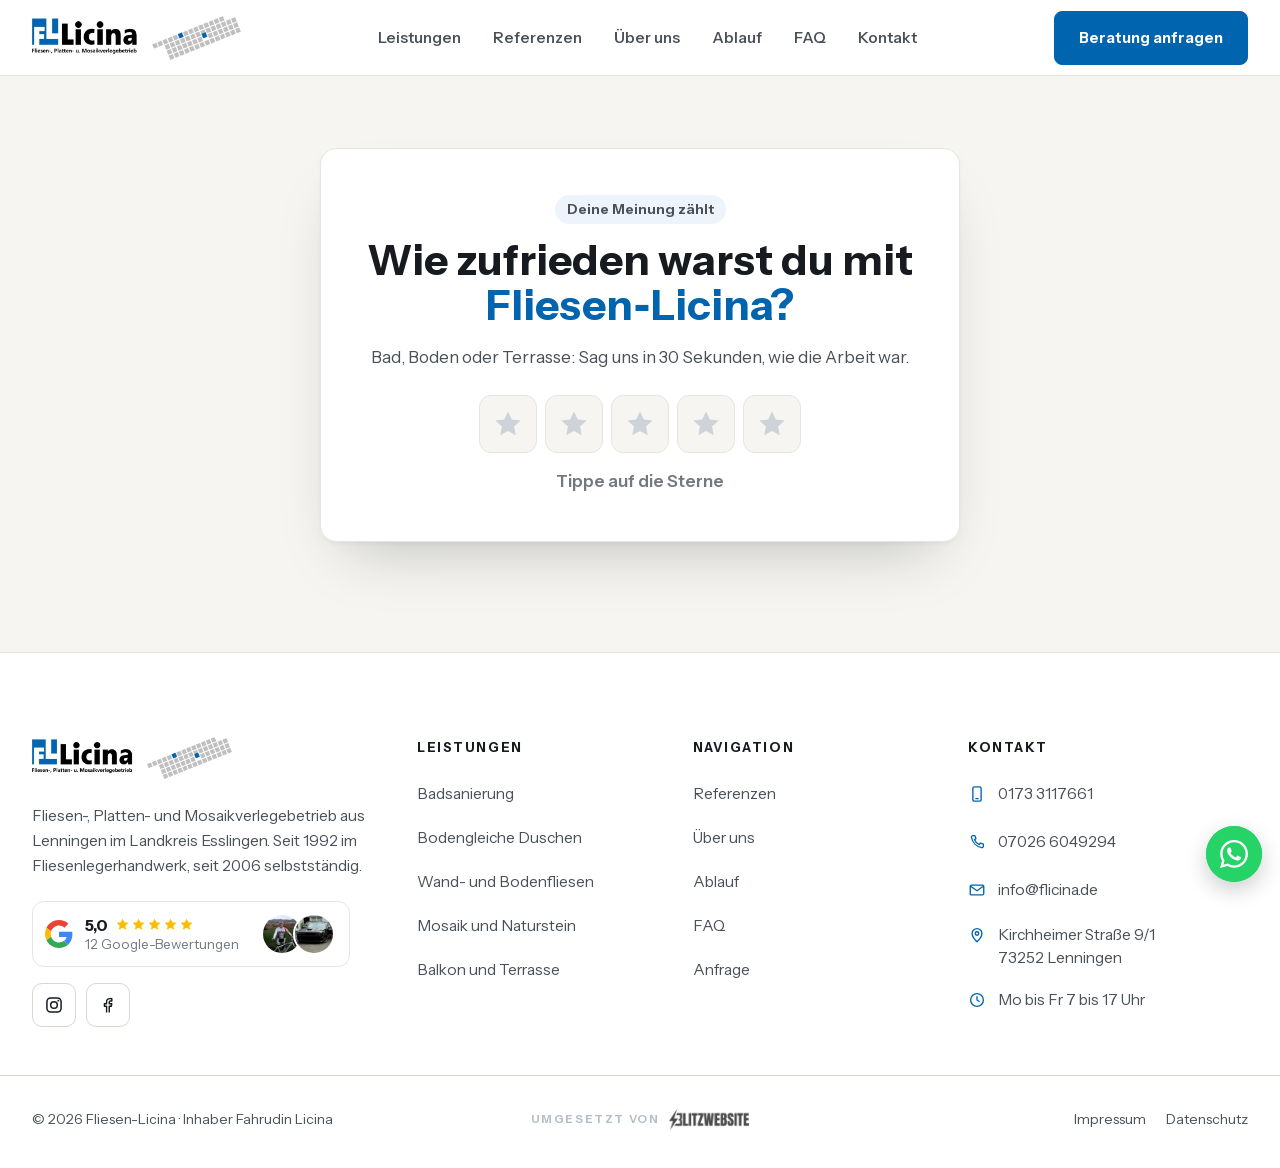
==== bewertung/index.html @ e275af5a "Website-Stand aus blitzwebsite-fliesen-licina 5c928ee" ====
<!doctype html>
<html lang="de">
<head>
  <meta charset="utf-8">
  <meta name="viewport" content="width=device-width, initial-scale=1, viewport-fit=cover">
  <meta name="robots" content="noindex,nofollow">
  <meta name="color-scheme" content="light only">
  <meta name="theme-color" content="#ffffff">
  <title>Bewertung | Fliesen-Licina</title>
  <meta name="description" content="Wie zufrieden warst du mit Fliesen-Licina? Deine Bewertung in 30 Sekunden.">
  <meta property="og:type" content="website">
  <meta property="og:locale" content="de_DE">
  <meta property="og:site_name" content="Fliesen-Licina">
  <meta property="og:title" content="Bewertung | Fliesen-Licina">
  <meta property="og:image" content="https://www.flicina.de/img/og-fliesen-licina-blau.jpg">
  <meta property="og:image:width" content="1200">
  <meta property="og:image:height" content="630">
  <meta name="twitter:card" content="summary_large_image">
  <link rel="canonical" href="https://www.flicina.de/bewertung/">
  <link rel="icon" href="../favicon.svg?v=3" type="image/svg+xml">
  <link rel="icon" href="../favicon.ico?v=2" sizes="48x48">
  <link rel="icon" type="image/png" sizes="32x32" href="../favicon-32.png?v=2">
  <link rel="icon" type="image/png" sizes="16x16" href="../favicon-16.png?v=2">
  <link rel="apple-touch-icon" href="../apple-touch-icon.png?v=2">
  <link rel="stylesheet" href="../styles.css?v=1791565518">
  <script>document.documentElement.classList.add('js');document.documentElement.style.setProperty('--vh1', innerHeight / 100 + 'px');</script>
</head>
<body class="sub-page">
  <svg width="0" height="0" style="position:absolute" aria-hidden="true" focusable="false">
    <symbol id="i-phone" viewBox="0 0 24 24"><path d="M6.6 3.5h2.6l1.4 4.1-2 1.3a12 12 0 0 0 6.5 6.5l1.3-2 4.1 1.4v2.6a2 2 0 0 1-2.2 2A17 17 0 0 1 4.6 5.7a2 2 0 0 1 2-2.2Z" fill="none" stroke="currentColor" stroke-width="1.8" stroke-linejoin="round"/></symbol>
    <symbol id="i-mobile" viewBox="0 0 24 24"><rect x="6.5" y="2.5" width="11" height="19" rx="2" fill="none" stroke="currentColor" stroke-width="1.8"/><path d="M10.5 18.2h3" fill="none" stroke="currentColor" stroke-width="1.8" stroke-linecap="round"/></symbol>
    <symbol id="i-mail" viewBox="0 0 24 24"><rect x="3" y="5.5" width="18" height="13" rx="1.5" fill="none" stroke="currentColor" stroke-width="1.8"/><path d="m3.5 7 8.5 6 8.5-6" fill="none" stroke="currentColor" stroke-width="1.8"/></symbol>
    <symbol id="i-pin" viewBox="0 0 24 24"><path d="M12 21s-6.5-6-6.5-11a6.5 6.5 0 0 1 13 0c0 5-6.5 11-6.5 11Z" fill="none" stroke="currentColor" stroke-width="1.8"/><circle cx="12" cy="10" r="2.3" fill="none" stroke="currentColor" stroke-width="1.8"/></symbol>
    <symbol id="i-clock" viewBox="0 0 24 24"><circle cx="12" cy="12" r="8.5" fill="none" stroke="currentColor" stroke-width="1.8"/><path d="M12 7.5V12l3 2" fill="none" stroke="currentColor" stroke-width="1.8" stroke-linecap="round"/></symbol>
    <symbol id="i-check" viewBox="0 0 24 24"><path d="m5 12.5 4.2 4.2L19 7" fill="none" stroke="currentColor" stroke-width="2.2" stroke-linecap="round" stroke-linejoin="round"/></symbol>
    <symbol id="i-arrow" viewBox="0 0 24 24"><path d="M5 12h13m-5-5 5 5-5 5" fill="none" stroke="currentColor" stroke-width="2" stroke-linecap="round" stroke-linejoin="round"/></symbol>
    <symbol id="i-left" viewBox="0 0 24 24"><path d="m14.5 6-6 6 6 6" fill="none" stroke="currentColor" stroke-width="2" stroke-linecap="round" stroke-linejoin="round"/></symbol>
    <symbol id="i-right" viewBox="0 0 24 24"><path d="m9.5 6 6 6-6 6" fill="none" stroke="currentColor" stroke-width="2" stroke-linecap="round" stroke-linejoin="round"/></symbol>
    <symbol id="i-close" viewBox="0 0 24 24"><path d="M6 6l12 12M18 6 6 18" fill="none" stroke="currentColor" stroke-width="2" stroke-linecap="round"/></symbol>
    <symbol id="i-plus" viewBox="0 0 24 24"><path d="M12 5v14M5 12h14" fill="none" stroke="currentColor" stroke-width="2" stroke-linecap="round"/></symbol>
    <symbol id="i-measure" viewBox="0 0 24 24"><path d="M3.5 15.5 15.5 3.5l5 5-12 12z" fill="none" stroke="currentColor" stroke-width="1.8" stroke-linejoin="round"/><path d="m7 12 2 2m1-5 1.5 1.5M13 6l2 2" fill="none" stroke="currentColor" stroke-width="1.8" stroke-linecap="round"/></symbol>
    <symbol id="i-layers" viewBox="0 0 24 24"><path d="m12 3.5 9 4.5-9 4.5L3 8z" fill="none" stroke="currentColor" stroke-width="1.8" stroke-linejoin="round"/><path d="m3 12 9 4.5 9-4.5M3 16l9 4.5 9-4.5" fill="none" stroke="currentColor" stroke-width="1.8" stroke-linejoin="round"/></symbol>
    <symbol id="i-calendar" viewBox="0 0 24 24"><rect x="3.5" y="5" width="17" height="15" rx="1.5" fill="none" stroke="currentColor" stroke-width="1.8"/><path d="M3.5 9.5h17M8 3v4m8-4v4m-7.5 7 2.5 2.5 4.5-4.5" fill="none" stroke="currentColor" stroke-width="1.8" stroke-linecap="round" stroke-linejoin="round"/></symbol>
    <symbol id="i-hammer" viewBox="0 0 24 24"><path d="m15 12-8.4 8.4a2.1 2.1 0 0 1-3-3L12 9M18 15l4-4" fill="none" stroke="currentColor" stroke-width="1.8" stroke-linecap="round" stroke-linejoin="round"/><path d="m21.5 11.5-1.9-1.9a2 2 0 0 1-.6-1.4V7l-2.3-1.1a6 6 0 0 0-2.6-.6H8.5l.9.9a6 6 0 0 1 1.8 4.3v.5l2 2h1.2a2 2 0 0 1 1.4.6l1.7 1.9" fill="none" stroke="currentColor" stroke-width="1.8" stroke-linecap="round" stroke-linejoin="round"/></symbol>
    <symbol id="i-stairs" viewBox="0 0 24 24"><path d="M3.5 20.5h17V4.5h-4.5v4h-4v4h-4v4h-4.5z" fill="none" stroke="currentColor" stroke-width="1.8" stroke-linejoin="round"/></symbol>
    <symbol id="i-wrench" viewBox="0 0 24 24"><path d="M14.7 6.3a1 1 0 0 0 0 1.4l1.6 1.6a1 1 0 0 0 1.4 0l3.8-3.8a6 6 0 0 1-7.9 7.9l-6.9 6.9a2.1 2.1 0 0 1-3-3l6.9-6.9a6 6 0 0 1 7.9-7.9l-3.8 3.8z" fill="none" stroke="currentColor" stroke-width="1.8" stroke-linecap="round" stroke-linejoin="round"/></symbol>
    <symbol id="i-chat" viewBox="0 0 24 24"><path d="M4 5.5h16v10.5H10l-4.5 3.5V16H4z" fill="none" stroke="currentColor" stroke-width="1.8" stroke-linejoin="round"/><path d="M8 9.5h8M8 12.5h5" fill="none" stroke="currentColor" stroke-width="1.8" stroke-linecap="round"/></symbol>
    <symbol id="i-person" viewBox="0 0 24 24"><circle cx="12" cy="8" r="4" fill="none" stroke="currentColor" stroke-width="1.8"/><path d="M4.5 20.5a7.5 7.5 0 0 1 15 0" fill="none" stroke="currentColor" stroke-width="1.8" stroke-linecap="round"/></symbol>
    <symbol id="i-wa" viewBox="0 0 24 24"><path fill="currentColor" d="M17.472 14.382c-.297-.149-1.758-.867-2.03-.967-.273-.099-.471-.148-.67.15-.197.297-.767.966-.94 1.164-.173.199-.347.223-.644.075-.297-.15-1.255-.463-2.39-1.475-.883-.788-1.48-1.761-1.653-2.059-.173-.297-.018-.458.13-.606.134-.133.298-.347.446-.52.149-.174.198-.298.298-.497.099-.198.05-.371-.025-.52-.075-.149-.669-1.612-.916-2.207-.242-.579-.487-.5-.669-.51-.173-.008-.371-.01-.57-.01-.198 0-.52.074-.792.372-.272.297-1.04 1.016-1.04 2.479 0 1.462 1.065 2.875 1.213 3.074.149.198 2.096 3.2 5.077 4.487.709.306 1.262.489 1.694.625.712.227 1.36.195 1.871.118.571-.085 1.758-.719 2.006-1.413.248-.694.248-1.289.173-1.413-.074-.124-.272-.198-.57-.347m-5.421 7.403h-.004a9.87 9.87 0 0 1-5.031-1.378l-.361-.214-3.741.982.998-3.648-.235-.374a9.86 9.86 0 0 1-1.51-5.26c.001-5.45 4.436-9.884 9.888-9.884 2.64 0 5.122 1.03 6.988 2.898a9.825 9.825 0 0 1 2.893 6.994c-.003 5.45-4.437 9.884-9.885 9.884m8.413-18.297A11.815 11.815 0 0 0 12.05 0C5.495 0 .16 5.335.157 11.892c0 2.096.547 4.142 1.588 5.945L.057 24l6.305-1.654a11.882 11.882 0 0 0 5.683 1.448h.005c6.554 0 11.89-5.335 11.893-11.893a11.821 11.821 0 0 0-3.48-8.413Z"/></symbol>
    <symbol id="i-google" viewBox="0 0 48 48"><path fill="#EA4335" d="M24 9.5c3.54 0 6.71 1.22 9.21 3.6l6.85-6.85C35.9 2.38 30.47 0 24 0 14.62 0 6.51 5.38 2.56 13.22l7.98 6.19C12.43 13.72 17.74 9.5 24 9.5z"/><path fill="#4285F4" d="M46.98 24.55c0-1.57-.15-3.09-.38-4.55H24v9.02h12.94c-.58 2.96-2.26 5.48-4.78 7.18l7.73 6c4.51-4.18 7.09-10.36 7.09-17.65z"/><path fill="#FBBC05" d="M10.53 28.59c-.48-1.45-.76-2.99-.76-4.59s.27-3.14.76-4.59l-7.98-6.19C.92 16.46 0 20.12 0 24c0 3.88.92 7.54 2.56 10.78l7.97-6.19z"/><path fill="#34A853" d="M24 48c6.48 0 11.93-2.13 15.89-5.81l-7.73-6c-2.15 1.45-4.92 2.3-8.16 2.3-6.26 0-11.57-4.22-13.47-9.91l-7.98 6.19C6.51 42.62 14.62 48 24 48z"/></symbol>
    <symbol id="i-star" viewBox="0 0 24 24"><path d="m12 2.6 2.84 5.97 6.55.82-4.83 4.5 1.25 6.49L12 17.2l-5.81 3.18 1.25-6.49-4.83-4.5 6.55-.82z" fill="currentColor"/></symbol>
    <symbol id="i-insta" viewBox="0 0 24 24"><rect x="3.5" y="3.5" width="17" height="17" rx="4.5" fill="none" stroke="currentColor" stroke-width="1.8"/><circle cx="12" cy="12" r="4" fill="none" stroke="currentColor" stroke-width="1.8"/><circle cx="17.2" cy="6.8" r="1.1" fill="currentColor"/></symbol>
    <symbol id="i-fb" viewBox="0 0 24 24"><path d="M13.5 21v-7.5h2.6l.4-3h-3V8.6c0-.9.3-1.5 1.5-1.5h1.6V4.4a21 21 0 0 0-2.4-.1c-2.3 0-3.9 1.4-3.9 4v2.2H7.7v3h2.6V21" fill="none" stroke="currentColor" stroke-width="1.7" stroke-linejoin="round"/></symbol>
  </svg>

  <a class="skip" href="#main">Zum Inhalt springen</a>

  <header class="nav" id="nav">
    <div class="wrap nav__in">
      <a class="brand" href="../" aria-label="Fliesen-Licina, zur Startseite">
        <img src="../img/logo-licina.webp" alt="Fliesen-Licina Logo" width="714" height="150" decoding="async">
        <img class="brand__hell" src="../img/logo-licina-hell.webp" alt="" width="714" height="150" decoding="async" aria-hidden="true">
      </a>
      <nav class="nav__links" aria-label="Hauptnavigation">
        <a href="../#leistungen">Leistungen</a>
        <a href="../#referenzen">Referenzen</a>
        <a href="../#ueber-uns">Über uns</a>
        <a href="../#ablauf">Ablauf</a>
        <a href="../#faq">FAQ</a>
        <a href="../#kontakt">Kontakt</a>
      </nav>
      <div class="nav__cta">
        <a class="btn btn--pri btn--sm" href="../#anfrage">Beratung anfragen</a>
        <button class="burger" id="burger" type="button" aria-label="Menü öffnen" aria-expanded="false" aria-controls="mmenu"><span></span><span></span><span></span></button>
      </div>
    </div>
  </header>

  <div class="mmenu" id="mmenu" hidden>
    <nav class="mmenu__in" aria-label="Mobile Navigation">
      <a href="../#leistungen">Leistungen<svg class="ic" aria-hidden="true"><use href="#i-right"/></svg></a>
      <a href="../#referenzen">Referenzen<svg class="ic" aria-hidden="true"><use href="#i-right"/></svg></a>
      <a href="../#ueber-uns">Über uns<svg class="ic" aria-hidden="true"><use href="#i-right"/></svg></a>
      <a href="../#ablauf">Ablauf<svg class="ic" aria-hidden="true"><use href="#i-right"/></svg></a>
      <a href="../#faq">FAQ<svg class="ic" aria-hidden="true"><use href="#i-right"/></svg></a>
      <a href="../#kontakt">Kontakt<svg class="ic" aria-hidden="true"><use href="#i-right"/></svg></a>
      <div class="mmenu__call">
        <span class="status" data-status><i></i><span>Mo bis Fr 7 bis 17 Uhr erreichbar</span></span>
        <a class="mmenu__tel" href="tel:+491733117661"><span class="mmenu__ic"><svg class="ic"><use href="#i-phone"/></svg></span>0173 3117661</a>
        <a class="btn btn--pri btn--block" href="../#anfrage">Beratung anfragen<svg class="ic ic--arr"><use href="#i-arrow"/></svg></a>
      </div>
    </nav>
  </div>

  <main id="main" class="bw">
    <style>
    .bw { padding: calc(var(--nav-h) + clamp(32px, 6vw, 72px)) var(--pad) clamp(64px, 9vw, 110px); background: var(--soft); display: grid; place-items: start center; }
    .bw__card { width: min(640px, 100%); display: grid; gap: 14px; padding: clamp(26px, 5vw, 46px); text-align: center; background: #fff; border: 1px solid var(--line); border-radius: var(--r-lg); box-shadow: var(--shadow-lg); }
    .bw__card .kicker { justify-self: center; margin: 0; }
    .bw__card h1 { margin: 0; font-size: clamp(30px, 6vw, 42px); line-height: 1.08; }
    .bw__card p { margin: 0; color: var(--ink-2); }
    .bw__stars { display: flex; justify-content: center; gap: 8px; margin-top: 10px; }
    .bw__stars button { flex: 0 1 58px; min-width: 0; height: 58px; display: grid; place-items: center; padding: 0; background: var(--soft); border: 1px solid var(--line); border-radius: 12px; cursor: pointer; transition: transform .2s ease, background-color .2s, border-color .2s; }
    .bw__stars svg { width: 32px; height: 32px; fill: #cdd3d9; transition: fill .15s; }
    .bw__stars button.is-on { background: #fff7e0; border-color: #f2c94c; }
    .bw__stars button.is-on svg { fill: #fbbc04; }
    .bw__stars button:hover { transform: translateY(-2px); }
    .bw__stars button:focus-visible { outline: 3px solid var(--blue); outline-offset: 2px; }
    .bw__label { min-height: 1.6em; font-weight: 600; color: var(--mute) !important; }
    .bw__step { display: none; gap: 14px; margin-top: 6px; padding-top: 22px; text-align: left; border-top: 1px solid var(--line); }
    .bw__step[data-step="google"], .bw__step[data-step="done"] { text-align: center; justify-items: center; }
    .bw__step.is-on { display: grid; animation: bwIn .45s ease; }
    @keyframes bwIn { from { opacity: 0; transform: translateY(8px); } to { opacity: 1; transform: none; } }
    .bw__step h2 { margin: 0; font-family: var(--display); font-size: 24px; font-weight: 800; letter-spacing: -0.02em; }
    .bw__chips { display: flex; flex-wrap: wrap; gap: 8px; margin-bottom: 14px; }
    .bw__chips label { position: relative; cursor: pointer; }
    .bw__chips input { position: absolute; opacity: 0; }
    .bw__chips span { display: inline-flex; align-items: center; min-height: 42px; padding: 0 15px; font-size: 14.5px; font-weight: 600; color: var(--ink); background: var(--soft); border: 1px solid var(--line); border-radius: 999px; }
    .bw__chips input:checked + span { color: var(--blue-d); background: var(--blue-l); border-color: var(--blue); }
    .bw__chips input:focus-visible + span { outline: 3px solid var(--blue); outline-offset: 2px; }
    .bw__row { display: grid; gap: 0 14px; }
    @media (min-width: 560px) { .bw__row { grid-template-columns: 1fr 1fr; } }
    .bw__alt { font-size: 14.5px; color: var(--mute) !important; }
    .bw__alt a, .bw__step a:not(.btn) { color: var(--blue); font-weight: 600; }
    .bw__step .btn .ic { width: 20px; height: 20px; }
    @media (max-width: 380px) { .bw__stars { gap: 6px; } .bw__stars button { height: 50px; } .bw__stars svg { width: 28px; height: 28px; } }
    @media (prefers-reduced-motion: reduce) { .bw__step.is-on { animation: none; } .bw__stars button { transition: none; } }
    </style>
    <div class="bw__card">
      <p class="kicker">Deine Meinung zählt</p>
      <h1>Wie zufrieden warst du mit <em class="em" style="white-space:nowrap">Fliesen&#8209;Licina?</em></h1>
      <p>Bad, Boden oder Terrasse: Sag uns in 30&nbsp;Sekunden, wie die Arbeit&nbsp;war.</p>
      <div class="bw__stars" role="radiogroup" aria-label="Bewertung in Sternen"><button type="button" role="radio" aria-checked="false" data-star="1" aria-label="1 von 5 Sternen"><svg viewBox="0 0 24 24" aria-hidden="true"><path d="m12 2.6 2.84 5.97 6.55.78-4.82 4.52 1.25 6.48L12 17.2l-5.82 3.15 1.25-6.48L2.61 9.35l6.55-.78z"/></svg></button><button type="button" role="radio" aria-checked="false" data-star="2" aria-label="2 von 5 Sternen"><svg viewBox="0 0 24 24" aria-hidden="true"><path d="m12 2.6 2.84 5.97 6.55.78-4.82 4.52 1.25 6.48L12 17.2l-5.82 3.15 1.25-6.48L2.61 9.35l6.55-.78z"/></svg></button><button type="button" role="radio" aria-checked="false" data-star="3" aria-label="3 von 5 Sternen"><svg viewBox="0 0 24 24" aria-hidden="true"><path d="m12 2.6 2.84 5.97 6.55.78-4.82 4.52 1.25 6.48L12 17.2l-5.82 3.15 1.25-6.48L2.61 9.35l6.55-.78z"/></svg></button><button type="button" role="radio" aria-checked="false" data-star="4" aria-label="4 von 5 Sternen"><svg viewBox="0 0 24 24" aria-hidden="true"><path d="m12 2.6 2.84 5.97 6.55.78-4.82 4.52 1.25 6.48L12 17.2l-5.82 3.15 1.25-6.48L2.61 9.35l6.55-.78z"/></svg></button><button type="button" role="radio" aria-checked="false" data-star="5" aria-label="5 von 5 Sternen"><svg viewBox="0 0 24 24" aria-hidden="true"><path d="m12 2.6 2.84 5.97 6.55.78-4.82 4.52 1.25 6.48L12 17.2l-5.82 3.15 1.25-6.48L2.61 9.35l6.55-.78z"/></svg></button></div>
      <p class="bw__label" data-label aria-live="polite">Tippe auf die Sterne</p>

      <div class="bw__step" data-step="google">
        <h2>Das freut uns sehr!</h2>
        <p>Teilst du das kurz bei Google? Ein Klick, ein Satz, fertig. Damit hilfst du anderen, einen guten Fliesenleger in der Region zu&nbsp;finden.</p>
        <a class="btn btn--pri btn--lg" data-google href="https://search.google.com/local/writereview?placeid=ChIJTxsqaiaRmUcR-rdqAfflzo8" target="_blank" rel="noopener"><svg class="ic" aria-hidden="true"><use href="#i-google"/></svg>Jetzt bei Google bewerten</a>
        <p class="bw__label" data-redirect aria-live="polite"></p>
      </div>

      <div class="bw__step" data-step="feedback">
        <h2>Das tut uns leid.</h2>
        <p>Was lief nicht rund? Deine Nachricht geht direkt an Fahrudin Licina. Er meldet sich und klärt das mit&nbsp;dir.</p>
        <form class="bw__form" novalidate>
          <input type="hidden" name="quelle" value="Bewertungs-Feedback">
          <input type="hidden" name="sterne" value="">
          <div class="bw__chips" role="group" aria-label="Worum geht es?"><label><input type="checkbox" name="grund" value="Beratung"><span>Beratung</span></label><label><input type="checkbox" name="grund" value="Ausführung"><span>Ausführung</span></label><label><input type="checkbox" name="grund" value="Termin oder Dauer"><span>Termin oder Dauer</span></label><label><input type="checkbox" name="grund" value="Sauberkeit"><span>Sauberkeit</span></label><label><input type="checkbox" name="grund" value="Preis"><span>Preis</span></label><label><input type="checkbox" name="grund" value="Sonstiges"><span>Sonstiges</span></label></div>
          <label class="fld"><span>Was können wir besser machen? *</span><textarea name="nachricht" rows="4" required></textarea></label>
          <div class="bw__row">
            <label class="fld"><span>Name (freiwillig)</span><input type="text" name="name" autocomplete="name"></label>
            <label class="fld"><span>Telefon (freiwillig, für einen Rückruf)</span><input type="tel" name="telefon" autocomplete="tel" inputmode="tel"></label>
          </div>
          <label class="hp" aria-hidden="true">Website<input type="text" name="website" tabindex="-1" autocomplete="off"></label>
          <label class="consent"><input type="checkbox" name="einwilligung" value="ja" required><span>Ich bin einverstanden, dass meine Angaben zur Bearbeitung meines Feedbacks verwendet werden. Mehr in der <a href="../datenschutz/" target="_blank" rel="noopener">Datenschutzerklärung</a>. *</span></label>
          <p class="form__err" data-err role="alert" hidden></p>
          <button class="btn btn--pri btn--lg" type="submit" style="width:100%">Feedback senden<svg class="ic ic--arr" aria-hidden="true"><use href="#i-arrow"/></svg></button>
        </form>
        <p class="bw__alt">Lieber öffentlich? <a href="https://search.google.com/local/writereview?placeid=ChIJTxsqaiaRmUcR-rdqAfflzo8" target="_blank" rel="noopener">Direkt bei Google bewerten</a></p>
      </div>

      <div class="bw__step" data-step="done">
        <h2>Danke für deine offenen Worte.</h2>
        <p>Fahrudin liest das persönlich. Wenn du deine Nummer angegeben hast, meldet er sich bei dir. Du erreichst ihn auch direkt unter <a href="tel:+491733117661">0173&nbsp;3117661</a>.</p>
        <a class="btn btn--ghost btn--lg" href="../">Zurück zur Website</a>
      </div>
    </div>
    <script>
    (function () {
      var LIVE = /(^|\.)flicina\.de$/.test(location.hostname) || /(^|\.)fliesen-licina\.pages\.dev$/.test(location.hostname);
      var API = 'https://fliesen-licina.pages.dev/api/anfrage';
      var LABELS = ['', 'Gar nicht zufrieden', 'Nicht so gut', 'Geht so', 'Gut', 'Sehr zufrieden'];
      var stars = [].slice.call(document.querySelectorAll('.bw__stars button')), label = document.querySelector('[data-label]');
      var steps = {}; [].forEach.call(document.querySelectorAll('.bw__step'), function (s) { steps[s.getAttribute('data-step')] = s; });
      var rating = 0, timer = null, google = document.querySelector('[data-google]'), form = document.querySelector('.bw__form');
      function paint(n) { stars.forEach(function (b, i) { b.classList.toggle('is-on', i < n); }); }
      function show(n) { Object.keys(steps).forEach(function (k) { steps[k].classList.toggle('is-on', k === n); }); }
      stars.forEach(function (b, i) {
        b.addEventListener('mouseenter', function () { paint(i + 1); label.textContent = LABELS[i + 1]; });
        b.addEventListener('mouseleave', function () { paint(rating); label.textContent = rating ? LABELS[rating] : 'Tippe auf die Sterne'; });
        b.addEventListener('click', function () {
          rating = i + 1; paint(rating); label.textContent = LABELS[rating];
          stars.forEach(function (s, j) { s.setAttribute('aria-checked', j === i ? 'true' : 'false'); });
          form.querySelector('[name="sterne"]').value = rating;
          clearInterval(timer);
          if (rating >= 4) {
            show('google');
            var left = 5, info = document.querySelector('[data-redirect]');
            info.textContent = 'Du wirst in ' + left + ' Sekunden zu Google weitergeleitet.';
            timer = setInterval(function () {
              left--;
              if (left > 0) { info.textContent = 'Du wirst in ' + left + ' Sekunden zu Google weitergeleitet.'; return; }
              clearInterval(timer); info.textContent = 'Falls sich nichts geöffnet hat: Tippe auf den Button.'; location.href = google.href;
            }, 1000);
          } else show('feedback');
        });
      });
      google.addEventListener('click', function () { clearInterval(timer); document.querySelector('[data-redirect]').textContent = ''; });
      form.addEventListener('input', function () { form.querySelector('[data-err]').hidden = true; });
      form.addEventListener('submit', function (e) {
        e.preventDefault();
        var err = form.querySelector('[data-err]'), msg = form.querySelector('[name="nachricht"]'), ok = form.querySelector('[name="einwilligung"]');
        err.hidden = true;
        if (!msg.value.trim()) { err.textContent = 'Bitte schreib kurz, was nicht gepasst hat.'; err.hidden = false; msg.focus(); return; }
        if (!ok.checked) { err.textContent = 'Bitte bestätige noch die Einwilligung.'; err.hidden = false; return; }
        var btn = form.querySelector('[type=submit]'); btn.disabled = true;
        if (!LIVE) { show('done'); return; }
        fetch(API, { method: 'POST', body: new FormData(form) })
          .then(function (r) { return r.json().catch(function () { return {}; }).then(function (j) { if (!r.ok || !j.ok) throw new Error(); }); })
          .then(function () { show('done'); })
          .catch(function () { err.textContent = 'Das hat leider nicht geklappt. Ruf uns gern direkt an: 0173 3117661.'; err.hidden = false; btn.disabled = false; });
      });
    })();
    </script>
  </main>

  <footer class="foot">
    <div class="wrap foot__grid">
      <div class="foot__brand">
        <a class="foot__logo" href="../" aria-label="Fliesen-Licina, zur Startseite"><img src="../img/logo-licina.webp" alt="Fliesen-Licina" width="714" height="150" loading="lazy" decoding="async"></a>
        <p>Fliesen-, Platten- und Mosaikverlegebetrieb aus Lenningen im Landkreis Esslingen. Seit 1992 im Fliesenlegerhandwerk, seit 2006&nbsp;selbstständig.</p>
        <a class="gtrust" href="https://www.google.com/maps/place/Fliesen-Licina/@48.5595738,9.4648677,17z/data=!4m8!3m7!1s0x479991266a2a1b4f:0x8fcee5f7016ab7fa!8m2!3d48.5595738!4d9.4648677!9m1!1b1!16s%2Fg%2F11fxx22wb1" target="_blank" rel="noopener"><svg class="gtrust__g" aria-hidden="true"><use href="#i-google"/></svg><span class="gtrust__txt"><span class="gtrust__top"><b>5,0</b><span class="gtrust__stars" aria-hidden="true"><svg class="ic"><use href="#i-star"/></svg><svg class="ic"><use href="#i-star"/></svg><svg class="ic"><use href="#i-star"/></svg><svg class="ic"><use href="#i-star"/></svg><svg class="ic"><use href="#i-star"/></svg></span></span><span class="gtrust__sub">12 Google-Bewertungen</span></span><span class="gtrust__faces" aria-hidden="true"><img src="../img/google-bewerter-1.webp" alt="" width="96" height="96" loading="lazy" decoding="async"><img src="../img/google-bewerter-3.webp" alt="" width="96" height="96" loading="lazy" decoding="async"></span></a>
        <div class="foot__social">
          <a href="https://www.instagram.com/fliesen_licina/" target="_blank" rel="noopener" aria-label="Fliesen-Licina auf Instagram"><svg class="ic"><use href="#i-insta"/></svg></a>
          <a href="https://www.facebook.com/profile.php?id=100066318592800" target="_blank" rel="noopener" aria-label="Fliesen-Licina auf Facebook"><svg class="ic"><use href="#i-fb"/></svg></a>
        </div>
      </div>
      <div>
        <p class="foot__h">Leistungen</p>
        <ul class="foot__list">
          <li><a href="../#leistungen">Badsanierung</a></li>
          <li><a href="../#leistungen">Bodengleiche Duschen</a></li>
          <li><a href="../#leistungen">Wand- und Bodenfliesen</a></li>
          <li><a href="../#leistungen">Mosaik und Naturstein</a></li>
          <li><a href="../#leistungen">Balkon und Terrasse</a></li>
        </ul>
      </div>
      <div>
        <p class="foot__h">Navigation</p>
        <ul class="foot__list">
          <li><a href="../#referenzen">Referenzen</a></li>
          <li><a href="../#ueber-uns">Über uns</a></li>
          <li><a href="../#ablauf">Ablauf</a></li>
          <li><a href="../#faq">FAQ</a></li>
          <li><a href="../#anfrage">Anfrage</a></li>
        </ul>
      </div>
      <div>
        <p class="foot__h">Kontakt</p>
        <address class="foot__contact">
          <a href="tel:+491733117661"><svg class="ic"><use href="#i-mobile"/></svg>0173 3117661</a>
          <a href="tel:+4970266049294"><svg class="ic"><use href="#i-phone"/></svg>07026 6049294</a>
          <!--email_off--><a href="mailto:info@flicina.de"><svg class="ic"><use href="#i-mail"/></svg>info@flicina.de</a><!--/email_off-->
          <span><svg class="ic"><use href="#i-pin"/></svg>Kirchheimer Straße 9/1<br>73252 Lenningen</span>
          <span><svg class="ic"><use href="#i-clock"/></svg>Mo bis Fr 7 bis 17&nbsp;Uhr</span>
        </address>
      </div>
    </div>
    <div class="wrap foot__bar">
      <p>© <span data-year>2026</span> Fliesen-Licina · Inhaber Fahrudin&nbsp;Licina</p>
      <a class="madeby" href="https://blitzwebsite.de" target="_blank" rel="noopener"><span>Umgesetzt von</span><img src="../img/blitzwebsite-logo-gelb-schwarz.webp" alt="Blitzwebsite" width="360" height="95" loading="lazy" decoding="async"></a>
      <p class="foot__legal"><a href="../impressum/">Impressum</a><a href="../datenschutz/">Datenschutz</a></p>
    </div>
  </footer>

  <a class="wa" href="https://wa.me/491733117661?text=Hallo%20Fliesen-Licina%2C%20ich%20interessiere%20mich%20f%C3%BCr%20" target="_blank" rel="noopener" aria-label="WhatsApp an Fliesen-Licina"><svg class="ic"><use href="#i-wa"/></svg></a>

  <script src="../app.js?v=1791565518" defer></script>
</body>
</html>
---- styles.css ----
/* Fliesen-Licina, Lenningen. Konzept "Fliesenspiegel": Fotos als Fliesen mit feiner Fuge, Mosaik-Akzente in Logo-Blau. */
@font-face { font-family: 'Inter'; src: url('fonts/inter-var.woff2') format('woff2'); font-weight: 100 900; font-style: normal; font-display: swap; }

:root {
  color-scheme: light only;
  --blue: #0064af;          /* exakt aus dem Logo */
  --blue-d: #00528f;
  --blue-l: #e7f0f8;
  --blue-on-dark: #5aa9e8;
  --ink: #111417;
  --ink-2: #434a53;
  --mute: #66707a;
  --line: #dbe1e7;
  --grey: #f0f3f6;
  --grey-2: #e6eaee;
  --tile: #c3c8cd;          /* Mosaik-Grau, Logo #BFBFBF leicht kühler */
  --dark: #121619;
  --dark-2: #1b2025;
  --white: #fff;
  --wrap: 1240px;
  --pad: clamp(16px, 4vw, 32px);
  --nav-h: 76px;
  --r: 3px;
  --fuge: 6px;
  --fs-text: 17px;
  --fs-small: 16px;
  --sans: 'Inter', system-ui, -apple-system, 'Segoe UI', Roboto, Arial, sans-serif;
}

*, *::before, *::after { box-sizing: border-box; }
html { -webkit-text-size-adjust: 100%; text-size-adjust: 100%; scroll-padding-top: calc(var(--nav-h) + 8px); overflow-x: clip; overflow-anchor: none; }
body { margin: 0; font-family: var(--sans); font-size: 17px; line-height: 1.6; color: var(--ink); background: var(--white); overflow-x: clip; overflow-anchor: none; -webkit-font-smoothing: antialiased; font-feature-settings: 'cv11', 'ss01'; }
img { display: block; max-width: 100%; height: auto; }
a { color: inherit; }
button, input, textarea, select { font: inherit; color: inherit; }
figure { margin: 0; }
p { margin: 0 0 1em; }
p:last-child { margin-bottom: 0; }
h1, h2, h3 { margin: 0; }
ul, ol { margin: 0; padding: 0; list-style: none; }
:focus-visible { outline: 2px solid var(--blue); outline-offset: 3px; }
.ic { width: 20px; height: 20px; flex: none; }

.skip { position: absolute; left: 12px; top: -70px; display: inline-flex; align-items: center; min-height: 54px; z-index: 100; padding: 10px 16px; background: var(--ink); color: #fff; border-radius: var(--r); text-decoration: none; }
.skip:focus { top: 12px; }

.wrap { width: 100%; max-width: calc(var(--wrap) + 2 * var(--pad)); margin-inline: auto; padding-inline: var(--pad); }

/* ---------- Typo ---------- */
.kicker { margin: 0 0 14px; font-size: 15px; font-weight: 650; line-height: 1.3; color: var(--blue); }
.h1 { font-size: clamp(38px, 4.5vw, 66px); line-height: 1.04; font-weight: 800; letter-spacing: -0.03em; text-wrap: balance; }
.h2 { font-size: clamp(30px, 3.1vw, 44px); line-height: 1.1; font-weight: 780; letter-spacing: -0.025em; text-wrap: balance; }
.h3 { font-size: 19px; line-height: 1.3; font-weight: 700; letter-spacing: -0.01em; text-wrap: balance; }
h1, h2, h3 { hyphens: none; -webkit-hyphens: none; overflow-wrap: normal; word-break: normal; }
/* Kunde 06.10.: Akzentwort in derselben Schrift wie die Headline, nur blau */
.em { font-style: normal; color: var(--blue); }
.sub { font-size: 18px; max-width: 62ch; line-height: 1.6; color: var(--ink-2); }
.head { max-width: 780px; margin: 0 auto clamp(40px, 5vw, 56px); text-align: center; }
.head .h2 + .sub { margin-top: 16px; margin-inline: auto; }

/* ---------- Buttons ---------- */
.btn { display: inline-flex; align-items: center; justify-content: center; gap: 10px; min-height: 54px; padding: 0 22px; border: 1.5px solid transparent; border-radius: 5px; font-size: 16px; font-weight: 700; letter-spacing: -0.005em; line-height: 1.2; text-decoration: none; white-space: nowrap; cursor: pointer; transition: background-color .25s, border-color .25s, color .25s, box-shadow .3s, translate .3s; }
.btn--sm { min-height: 44px; padding: 0 18px; font-size: 15px; }
.btn--lg { min-height: 54px; padding: 0 26px; font-size: 16.5px; }
.btn--block { width: 100%; }
/* Kunde 06.10.: keine Glanz-Effekte, Buttons flach */
/* Maxim 06.10.: Buttons wirkten platt/komisch; flach bleibt (kein Glanz), aber mit sauberer Tiefe */
.btn--pri { color: #fff; background: var(--blue); border-color: var(--blue); box-shadow: 0 1px 2px rgba(0, 40, 80, .18), 0 10px 20px -12px rgba(0, 100, 175, .75); }
.btn--pri:hover { background: var(--blue-d); border-color: var(--blue-d); box-shadow: 0 1px 2px rgba(0, 40, 80, .2), 0 14px 26px -12px rgba(0, 100, 175, .8); translate: 0 -1px; }
.btn--pri:active { translate: none; box-shadow: 0 1px 2px rgba(0, 40, 80, .2); }
.btn--ghost { background: #fff; color: var(--ink); border-color: #c2cad2; }
.btn--ghost:hover { border-color: var(--blue); color: var(--blue); }
.btn--white { background: #fff; color: var(--blue); }
.btn--white:hover { background: var(--blue-l); }
.btn .ic { width: 19px; height: 19px; }
.ic--arr { transition: transform .2s; }
.btn:hover .ic--arr { transform: translateX(3px); }

/* ---------- Header ---------- */
.nav { position: fixed; inset: 0 0 auto; z-index: 50; height: var(--nav-h); background: #fff; border-bottom: 1px solid transparent; transition: background-color .35s, border-color .35s, box-shadow .35s; }
.nav.is-scrolled, .nav.menu-open { border-bottom-color: var(--line); box-shadow: 0 6px 24px rgba(17, 20, 23, .06); }
/* Maxim 06.10.: Header beim Scrollen gläsern. Nur ein leichter Blur (12px), damit das Scrollen am Handy flüssig bleibt */
@supports ((-webkit-backdrop-filter: blur(1px)) or (backdrop-filter: blur(1px))) {
  .nav.is-scrolled:not(.menu-open) { background: rgba(255, 255, 255, .86); border-bottom-color: rgba(17, 20, 23, .08); -webkit-backdrop-filter: blur(14px) saturate(1.8); backdrop-filter: blur(14px) saturate(1.8); }
}
.nav__in { display: flex; align-items: center; justify-content: space-between; gap: 24px; height: 100%; }
.brand { display: flex; align-items: center; min-height: 48px; flex: none; }
.brand img { height: 44px; width: auto; }
.brand .brand__hell { display: none; }
.nav__links { display: none; gap: 30px; }
.nav__links a { font-size: 15.5px; font-weight: 550; text-decoration: none; color: var(--ink-2); transition: color .2s; }
.nav__links a:hover { color: var(--blue); }
/* Maxim 06.10.: aktiver Reiter beim Scrollen markiert */
.nav__links a { position: relative; display: inline-flex; align-items: center; min-height: 44px; }
.nav__links a::after { content: ''; position: absolute; left: 0; right: 0; bottom: 6px; height: 2px; background: var(--blue); border-radius: 2px; transform: scaleX(0); transition: transform .35s cubic-bezier(.4, 0, .2, 1); }
.nav__links a.is-active { color: var(--blue); }
.nav__links a.is-active::after { transform: scaleX(1); }
.mmenu__in > a.is-active { color: var(--blue); }
.nav__cta { display: flex; align-items: center; gap: 14px; }
.nav__cta .btn { display: none; }
.burger { display: inline-flex; flex-direction: column; justify-content: center; gap: 5px; width: 48px; height: 48px; padding: 0 12px; margin-right: -10px; background: none; border: 0; cursor: pointer; }
.burger span { display: block; height: 2px; background: var(--ink); border-radius: 1px; transition: transform .25s, opacity .2s; }
.burger[aria-expanded="true"] span:nth-child(1) { transform: translateY(7px) rotate(45deg); }
.burger[aria-expanded="true"] span:nth-child(2) { opacity: 0; }
.burger[aria-expanded="true"] span:nth-child(3) { transform: translateY(-7px) rotate(-45deg); }
@media (min-width: 640px) { .nav__cta .btn { display: inline-flex; } }
@media (min-width: 1100px) { .nav__links { display: flex; } .burger { display: none; } .brand img { height: 48px; } }
@media (max-width: 639px) { :root { --nav-h: 64px; } .brand img { height: 38px; } }

/* ---------- Handymenü ---------- */
.mmenu { position: fixed; inset: var(--nav-h) 0 0; z-index: 49; background: rgba(13, 16, 19, .5); opacity: 0; transition: opacity .25s; }
.mmenu[hidden] { display: none; }
.mmenu.is-open { opacity: 1; }
.mmenu__in { max-height: 100%; overflow: auto; padding: 8px var(--pad) 18px; background: #fff; border-radius: 0 0 16px 16px; box-shadow: 0 24px 50px rgba(0, 0, 0, .2); transform: translateY(-12px); transition: transform .32s cubic-bezier(.2, .7, .2, 1); }
.mmenu.is-open .mmenu__in { transform: none; }
.mmenu__in > a { display: flex; align-items: center; justify-content: space-between; gap: 14px; min-height: 58px; font-size: 21px; font-weight: 750; letter-spacing: -0.015em; color: var(--ink); text-decoration: none; border-bottom: 1px solid var(--grey-2); opacity: 0; transform: translateX(-12px); transition: opacity .3s, transform .38s cubic-bezier(.2, .7, .2, 1), color .2s; }
.mmenu__in > a .ic { flex: none; width: 34px; height: 34px; padding: 8px; color: var(--blue); background: var(--blue-l); border-radius: 50%; transition: background-color .2s, color .2s; }
.mmenu__in > a:hover, .mmenu__in > a:active { color: var(--blue); }
.mmenu__in > a:hover .ic, .mmenu__in > a:active .ic { color: #fff; background: var(--blue); }
.mmenu.is-open .mmenu__in > a { opacity: 1; transform: none; }
.mmenu.is-open .mmenu__in > a:nth-child(2) { transition-delay: .03s; }
.mmenu.is-open .mmenu__in > a:nth-child(3) { transition-delay: .06s; }
.mmenu.is-open .mmenu__in > a:nth-child(4) { transition-delay: .09s; }
.mmenu.is-open .mmenu__in > a:nth-child(5) { transition-delay: .12s; }
.mmenu.is-open .mmenu__in > a:nth-child(6) { transition-delay: .15s; }
.mmenu__call { display: grid; gap: 12px; margin-top: 14px; padding: 18px; background: var(--grey); border-radius: 12px; }
.mmenu__tel { display: inline-flex; align-items: center; gap: 12px; min-height: 48px; font-size: 24px; font-weight: 800; letter-spacing: -0.02em; color: var(--ink); text-decoration: none; white-space: nowrap; }
.mmenu__ic { display: inline-grid; place-items: center; width: 40px; height: 40px; color: #fff; background: var(--blue); border-radius: 3px; }
.mmenu__ic .ic { width: 20px; height: 20px; }
@media (min-width: 640px) { .mmenu__in { max-width: 440px; margin-left: auto; border-radius: 0 0 0 16px; } }

/* ---------- Erreichbarkeit + Visitenkarte ---------- */
.status { display: inline-flex; align-items: center; gap: 9px; margin: 0; font-size: 14.5px; font-weight: 600; line-height: 1.3; color: var(--ink-2); }
.status i { flex: none; width: 8px; height: 8px; border-radius: 50%; background: #9aa3ab; }
.status.is-open i { background: #22b86a; box-shadow: 0 0 0 4px rgba(34, 184, 106, .16); }
.vcard-wrap { margin-top: 30px; }
.vcard { position: relative; max-width: 440px; padding: 22px 26px 20px; background: #fff; border-radius: 6px;
  box-shadow: 0 0 0 1px rgba(17, 20, 23, .06), 0 2px 3px rgba(17, 20, 23, .06), 0 16px 30px -10px rgba(17, 20, 23, .22), 0 34px 60px -34px rgba(17, 20, 23, .35);
  transition: box-shadow .35s; }
.vcard::before { content: ''; position: absolute; inset: auto 0 0 0; height: 6px; background: var(--blue); border-radius: 0 0 6px 6px; }
.vcard__top { display: flex; align-items: flex-start; justify-content: space-between; margin-bottom: 18px; }
.vcard__logo { height: 34px; width: auto; }
.vcard__name { margin: 0; font-size: 20px; font-weight: 750; letter-spacing: -0.015em; color: var(--ink); }
.vcard__role { margin: 2px 0 14px; font-size: 14.5px; color: var(--mute); }
.vcard__tel { display: inline-flex; align-items: center; gap: 10px; min-height: 48px; font-size: clamp(24px, 6.4vw, 30px); font-weight: 800; letter-spacing: -0.02em; color: var(--blue); text-decoration: none; white-space: nowrap; }
.vcard__tel .ic { width: 24px; height: 24px; }
.vcard__tel:hover { color: var(--blue-d); }
.vcard__rows { display: flex; flex-wrap: wrap; gap: 0 20px; margin: 0; font-size: 15px; }
.vcard__rows a { display: inline-flex; align-items: center; min-height: 44px; font-weight: 600; color: var(--ink); text-decoration: none; }
.vcard__rows a:hover { color: var(--blue); }
.vcard__addr { margin: 4px 0 8px; font-size: 14px; color: var(--mute); }
.vcard-wrap .status { margin: 22px 0 0 4px; }

/* ---------- Sections ---------- */
.sec { padding-block: clamp(72px, 9vw, 120px); background: #fff; }
.sec--grey { background: var(--grey); }
.sec--dark { background: var(--dark); color: #e9edf1; }
.sec--dark .sub { color: #aab3bc; }
.sec--dark .kicker { color: var(--blue-on-dark); }
.sec--dark .em { color: var(--blue-on-dark); }
.sec--blue { background: var(--blue); color: #fff; }
.sec--tint { background: var(--blue-l); }
.sec--blue .kicker { color: #cfe5f8; }
.sec--blue .em { color: #d6eaff; }
.sec--blue .sub { color: #e1eefa; }
.sec__cta { display: flex; justify-content: center; margin-top: clamp(40px, 5vw, 56px); }

.split { display: grid; gap: 44px; }
.split > * { min-width: 0; }
.split__text .h2 + .sub, .split__text .h2 + .quote { margin-top: 18px; }
@media (min-width: 960px) {
  .split { grid-template-columns: minmax(0, 1fr) minmax(0, 1fr); gap: clamp(48px, 6vw, 96px); align-items: center; }
}

/* ---------- Vorteile ---------- */
.perks { display: grid; gap: 16px; }
/* Maxim 06.10.: Rahmen kräftiger, echte Icons statt Fliesen-Kachel */
.perk { padding: 28px 26px; background: #fff; border: 2px solid var(--line); border-radius: var(--r); }
.ico { display: grid; place-items: center; width: 48px; height: 48px; flex: none; color: var(--blue); background: var(--blue-l); border-radius: var(--r); }
.ico .ic { width: 24px; height: 24px; }
.perk .ico { margin-bottom: 22px; }
.perk .h3 { margin-bottom: 10px; }
.perk p { color: var(--ink-2); font-size: var(--fs-small); }
@media (min-width: 640px) { .perks { grid-template-columns: repeat(2, 1fr); } }
@media (max-width: 639px) {
  .perk { display: grid; grid-template-columns: 48px 1fr; column-gap: 16px; align-items: center; padding: 22px 20px; }
  .perk .ico { margin: 0; }
  .perk .h3 { margin: 0; }
  .perk p { grid-column: 1 / -1; margin-top: 12px; }
  .wa { width: 52px; height: 52px; right: 14px; bottom: 14px; }
}
@media (min-width: 1100px) { .perks { grid-template-columns: repeat(4, 1fr); } }
@media (min-width: 1100px) and (max-width: 1279px) { .perk .h3 { min-height: 2.6em; } }

/* ---------- Anfrage ---------- */

.form { padding: clamp(22px, 3vw, 32px); background: #fff; border: 1px solid var(--line); border-radius: var(--r); box-shadow: 0 18px 40px rgba(17, 20, 23, .07); color: var(--ink); }
.form__head { display: flex; flex-wrap: wrap; align-items: baseline; justify-content: space-between; gap: 12px; margin-bottom: 18px; }
.form__title { margin: 0; font-size: 21px; font-weight: 750; letter-spacing: -0.015em; }
.form__req { margin: 0; white-space: nowrap; font-size: 14px; color: var(--mute); }
.chips { display: flex; flex-wrap: wrap; gap: 8px; margin: 0 0 18px; padding: 0; border: 0; min-width: 0; }
.chips legend { width: 100%; margin-bottom: 9px; padding: 0; font-size: 14.5px; font-weight: 600; }
.chip { position: relative; cursor: pointer; }
@media (max-width: 379px) { .chips { display: grid; grid-template-columns: repeat(2, minmax(0, 1fr)); } .chips legend { grid-column: 1 / -1; } .chip span { width: 100%; justify-content: center; text-align: center; padding-inline: 8px; } }
.chip input { position: absolute; opacity: 0; inset: 0; margin: 0; cursor: pointer; }
.chip span { display: inline-flex; align-items: center; min-height: 44px; padding: 9px 14px; font-size: 14.5px; font-weight: 550; line-height: 1.25; background: var(--grey); border: 1px solid var(--line); border-radius: var(--r); transition: background-color .15s, border-color .15s, color .15s; }
.chip:hover span { border-color: #aab4be; }
.chip input:checked + span { background: var(--blue); border-color: var(--blue); color: #fff; }
.chip input:focus-visible + span { outline: 2px solid var(--blue); outline-offset: 2px; }
.row { display: grid; gap: 14px; }
@media (min-width: 340px) { .row { grid-template-columns: minmax(0, 1fr) minmax(0, 1fr); gap: 10px; } }
@media (min-width: 560px) { .row { gap: 14px; } }
@media (max-width: 559px) { .fld textarea { min-height: 72px; } }
.fld { display: block; margin-bottom: 14px; }
.row .fld { margin-bottom: 0; }
.row { margin-bottom: 14px; }
.fld > span { display: block; margin-bottom: 6px; font-size: 14.5px; font-weight: 600; }
.fld input, .fld textarea { display: block; width: 100%; min-height: 48px; padding: 11px 13px; background: #fff; color: var(--ink); caret-color: var(--blue); border: 1px solid #c9d1d9; border-radius: var(--r); font-size: 16px; line-height: 1.4; transition: border-color .15s, box-shadow .15s; }
.fld textarea { resize: vertical; min-height: 92px; }
.fld input::placeholder, .fld textarea::placeholder { color: #6b747d; }
.fld input:focus, .fld textarea:focus { outline: none; border-color: var(--blue); box-shadow: 0 0 0 3px rgba(0, 100, 175, .16); }
.fld input:-webkit-autofill { -webkit-text-fill-color: var(--ink); box-shadow: 0 0 0 40px #fff inset; }
.is-invalid { border-color: #c0392b !important; }
.chips.is-invalid span { border-color: #c0392b; }
.hp { position: absolute; left: -9999px; width: 1px; height: 1px; overflow: hidden; }
.consent { display: flex; gap: 11px; align-items: flex-start; margin: 4px 0 18px; font-size: 14px; line-height: 1.5; color: var(--ink-2); cursor: pointer; }
.consent input { flex: none; width: 19px; height: 19px; margin: 1px 0 0; accent-color: var(--blue); }
.consent a { color: var(--blue); padding-block: 8px; margin-block: -8px; }
.consent.is-invalid { color: #c0392b; }
.form__err { margin: -6px 0 14px; font-size: 14.5px; font-weight: 600; color: #c0392b; }
@media (min-width: 960px) {
  .split--form { align-items: center; }
  .vcard { max-width: 470px; padding: 26px 30px 22px; }
  .vcard__logo { height: 38px; }
  .vcard__name { font-size: 22px; }
  .vcard__tel { font-size: 32px; }
}

/* Anfrage: so geht es weiter */
.next { display: grid; gap: 14px; margin-top: 28px; }
.next li { display: flex; align-items: flex-start; gap: 14px; font-size: 16.5px; line-height: 1.5; color: var(--ink-2); }
.next strong { color: var(--ink); font-weight: 650; }
.next__n { display: inline-grid; place-items: center; flex: none; width: 30px; height: 30px; font-size: 14.5px; font-weight: 800; color: #fff; background: var(--blue); border-radius: 2px; }

.strip { display: grid; grid-template-columns: 1fr 1fr 1fr; gap: var(--fuge); margin-top: 28px; }
.strip img { width: 100%; aspect-ratio: 1 / 1; object-fit: cover; border-radius: 2px; }

/* ---------- Leistungen ---------- */
.svc { display: grid; gap: 16px; }
.svc__card { display: flex; flex-direction: column; background: #fff; border: 1px solid var(--line); border-radius: var(--r); overflow: hidden; }
.svc__img { aspect-ratio: 4 / 3; overflow: hidden; background: var(--grey-2); }
.svc__img img { width: 100%; height: 100%; object-fit: cover; transition: transform .6s cubic-bezier(.2, .7, .2, 1); }
.svc__card:hover .svc__img img { transform: scale(1.04); }
.svc__body { padding: 22px 22px 26px; }
.svc__body .h3 { margin-bottom: 10px; }
.svc__body p { font-size: var(--fs-small); color: var(--ink-2); }
@media (min-width: 640px) { .svc { grid-template-columns: repeat(2, 1fr); } }
@media (min-width: 1100px) { .svc { grid-template-columns: repeat(4, 1fr); } }
@media (min-width: 1100px) and (max-width: 1399px) { .svc__body .h3 { min-height: 2.6em; } }
@media (min-width: 1100px) and (max-width: 1279px) { .more__head { min-height: calc(2.6em + 17px); } }

.more { display: grid; gap: 16px; margin-top: 16px; }
.more__card { padding: 24px 24px 26px; background: #fff; border: 2px solid var(--line); border-radius: var(--r); }
.more__head { display: flex; align-items: center; gap: 14px; margin-bottom: 16px; padding-bottom: 16px; border-bottom: 1px solid var(--grey-2); }
.more__head .ico { width: 42px; height: 42px; }
.more__head .ico .ic { width: 22px; height: 22px; }
.more__card ul { display: grid; gap: 10px; }
.more__card li { display: flex; align-items: flex-start; gap: 10px; font-size: var(--fs-small); line-height: 1.45; color: var(--ink-2); }
.more__card .ic { flex: none; width: 18px; height: 18px; margin-top: 3px; color: var(--blue); }
@media (min-width: 1100px) { .more { grid-template-columns: repeat(3, minmax(0, 1fr)); } }

/* ---------- Referenzen ---------- */

.gal { --gal-cols: 2; --gal-row: clamp(140px, 30vw, 210px); display: grid; grid-template-columns: repeat(var(--gal-cols), minmax(0, 1fr)); grid-auto-rows: var(--gal-row); grid-auto-flow: dense; gap: var(--fuge); }
.gal__it.op-low img { object-position: 50% 78%; }
/* Galerie erst eingeklappt (Maxim 07.10.: „Referenzen bisschen zu viel“), „Mehr laden“ klappt weich auf; unten blendet sie aus */
.gal__more-wrap { display: flex; justify-content: center; margin-top: 26px; }
.btn--ghost-dark { background: transparent; color: #fff; border-color: rgba(255, 255, 255, .35); }
.btn--ghost-dark:hover { border-color: #fff; }
.gal__more-wrap .ic { width: 18px; height: 18px; transform: rotate(90deg); }
html.js .gal:not(.is-open) { --gal-show: 6; max-height: calc(var(--gal-show) * var(--gal-row) + (var(--gal-show) - 1) * var(--fuge) + 8px); padding-top: 8px; margin-top: -8px; overflow: hidden;
  -webkit-mask-image: linear-gradient(to bottom, #000 calc(100% - 180px), transparent); mask-image: linear-gradient(to bottom, #000 calc(100% - 180px), transparent); }
html.js .gal.is-opening { overflow: hidden; padding-top: 8px; margin-top: -8px; transition: max-height .8s cubic-bezier(.4, 0, .2, 1); }
@media (min-width: 700px) { html.js .gal:not(.is-open) { --gal-show: 3; } }
html:not(.js) .gal__more-wrap, .gal.is-open + .gal__more-wrap { display: none; }
.gal__it { position: relative; display: block; padding: 0; overflow: hidden; background: var(--dark-2); border: 0; border-radius: 2px; cursor: zoom-in; }
.gal__it img { width: 100%; height: 100%; object-fit: cover; transition: transform .7s cubic-bezier(.2, .7, .2, 1), opacity .3s; }
.gal__it:hover img { transform: scale(1.045); }
.gal__it[hidden] { display: none; }

@media (min-width: 700px) { .gal { --gal-cols: 3; --gal-row: clamp(150px, 19vw, 230px); } }
@media (min-width: 1000px) { .gal { --gal-cols: 4; --gal-row: clamp(160px, 15vw, 240px); } }

@media (max-width: 374px) { .h2 { font-size: 27px; } .h1 { font-size: 35px; } }
/* ---------- CTA-Banner mit Parallax ---------- */
.cta-band { position: relative; padding-block: clamp(56px, 6vw, 96px); color: #fff; background: #1b2025; clip-path: inset(0); overflow: hidden; }
.cta-band__bg { position: fixed; left: 0; right: 0; top: calc(var(--vh1, 1vh) * -10); height: calc(var(--vh1, 1vh) * 120); background: #2a2f34 center / cover no-repeat; will-change: transform; }
.cta-band::before { content: ''; position: absolute; inset: 0; z-index: 1; background: rgba(13, 16, 19, .3); }
.cta-band__in { position: relative; z-index: 2; }
.cta-band .kicker { color: #9fcdf3; }
.cta-band .h2 { max-width: none; }
.cta-band .em { color: #5cb4ff; }
.cta-band .sub { max-width: 52ch; margin: 16px auto 0; color: #e6ecf1; }
.cta-band__btns { display: flex; flex-wrap: wrap; justify-content: center; gap: 12px; margin-top: 32px; }
/* Maxim 06.10.: Inhalt mittig auf einer Glasscheibe. Eigener Blur-Bildlayer statt backdrop-filter
   (backdrop-filter greift nicht auf den Parallax-Layer und bremst das Scrollen) */
.cta-glass { position: relative; isolation: isolate; overflow: hidden; max-width: 800px; margin-inline: auto; padding: clamp(30px, 4vw, 52px) clamp(20px, 4vw, 56px); text-align: center; border: 1px solid rgba(140, 198, 245, .32); border-radius: 10px; box-shadow: 0 30px 80px -30px rgba(0, 20, 50, .75), inset 0 1px 0 rgba(255, 255, 255, .14); }
.cta-glass::before { content: ''; position: absolute; inset: -14%; z-index: -2; background: #2a2f34 url("img/bad-travertin-mosaiksaeule-720.webp") center / cover no-repeat; filter: blur(22px) saturate(1.1) brightness(.62); }
.cta-glass::after { content: ''; position: absolute; inset: 0; z-index: -1; background: linear-gradient(160deg, rgba(0, 86, 160, .42), rgba(3, 32, 64, .66)); }
@media (max-width: 559px) { .cta-band__btns .btn { flex: 1 1 100%; } }
@media (prefers-reduced-motion: reduce) { .cta-band__bg { position: absolute; top: 0; height: 100%; } }

/* ---------- Über uns ---------- */
.pics { display: grid; grid-template-columns: 1fr 1fr; gap: var(--fuge); }
@media (max-width: 699px) { .pics { max-width: 620px; } }
.pics figure { overflow: hidden; aspect-ratio: 8 / 7; background: var(--grey-2); border-radius: 2px; }
.pics img { width: 100%; height: 100%; object-fit: cover; }
.pics__main { grid-column: 1 / -1; }
/* Maxim 06.10.: Bildblock so hoch wie der Text rechts; Hauptbild bleibt ganz (8:7), die zwei kleinen füllen den Rest */
@media (min-width: 960px) {
  .split--about .pics { align-self: stretch; width: min(100%, 560px); grid-template-rows: auto minmax(120px, 1fr); }
  .split--about .pics figure:not(.pics__main) { position: relative; aspect-ratio: auto; }
  .split--about .pics figure:not(.pics__main) img { position: absolute; inset: 0; }
  .split--about .split__text { align-self: center; }
}
.quote { margin: 22px 0 20px; padding: 2px 0 2px 20px; border-left: 3px solid var(--blue); }
.quote p { margin: 0 0 10px; font-size: clamp(19px, 1.7vw, 21px); font-weight: 550; line-height: 1.5; letter-spacing: -0.005em; color: var(--ink); }
.quote footer { font-size: 15px; font-weight: 650; color: var(--mute); }
.split--about .split__text > p:not(.kicker) { color: var(--ink-2); }
.facts { display: grid; grid-template-columns: repeat(3, minmax(0, 1fr)); gap: 8px; margin: 24px 0 30px; }
.facts li { padding: 14px 14px 15px; background: var(--grey); border-radius: var(--r); }
.facts strong { white-space: nowrap; display: block; font-size: 17px; font-weight: 750; color: var(--blue); letter-spacing: -0.01em; }
.facts span { display: block; margin-top: 2px; font-size: 14.5px; line-height: 1.4; color: var(--ink-2); }
@media (max-width: 479px) { .facts { grid-template-columns: 1fr; } .facts li { display: flex; align-items: baseline; gap: 10px; } .facts span { margin: 0; } }

/* ---------- Ablauf ---------- */
/* Maxim 06.10.: kompakt, keine überhohe Section, auf jedem Bildschirm sauber */
#ablauf { padding-block: clamp(56px, 6.5vw, 96px); }
#ablauf .head { margin-bottom: clamp(28px, 3.5vw, 44px); }
@media (min-width: 768px) { #ablauf .nw, #beratung .nw, #kontakt .nw { white-space: nowrap; } }
.steps { display: grid; gap: 10px; }
.step { display: flex; align-items: flex-start; gap: 16px; padding: 18px 18px 20px; background: #fff; border: 1px solid var(--line); border-radius: var(--r); transition: transform .5s ease, box-shadow .5s ease; }
.step__n { flex: none; display: grid; place-items: center; width: 44px; height: 44px; font-size: 16px; font-weight: 800; letter-spacing: -0.01em; color: #fff; background: var(--blue); border-radius: var(--r); font-variant-numeric: tabular-nums; }
.step__txt { min-width: 0; }
.step .h3 { margin: 2px 0 6px; font-size: 18px; }
.step p { font-size: var(--fs-small); line-height: 1.55; color: var(--ink-2); }
@media (min-width: 700px) { .steps { grid-template-columns: repeat(2, minmax(0, 1fr)); gap: 12px; } }
@media (min-width: 1100px) {
  .steps { grid-template-columns: repeat(4, minmax(0, 1fr)); }
  .step { flex-direction: column; gap: 18px; padding: 22px 22px 24px; }
  .step .h3 { margin-top: 0; font-size: 19px; }
  .step__n { position: relative; }
  .step:not(:last-child) .step__n::after { content: ''; position: absolute; left: calc(100% + 12px); top: 50%; width: calc((100vw - 2 * var(--pad)) / 4 - 100px); max-width: 220px; height: 2px; background: repeating-linear-gradient(90deg, var(--tile) 0 8px, transparent 8px 13px); }
}
#ablauf .sec__cta { margin-top: clamp(28px, 3.5vw, 40px); }

/* ---------- FAQ ---------- */
/* Maxim 06.10.: links dunkelblaue Karte mit Häkchen und Anruf, rechts nummerierte Akkordeon-Karten */
.faqx { display: grid; gap: 20px; }
.faqx > * { min-width: 0; }
.faqcard { padding: clamp(26px, 3vw, 40px); color: #fff; background: linear-gradient(160deg, #0a5592 0%, #073c68 100%); border-radius: var(--r); }
.faqcard__ic { display: grid; place-items: center; width: 48px; height: 48px; margin-bottom: 22px; color: #fff; background: rgba(255, 255, 255, .12); border-radius: var(--r); }
.faqcard__ic .ic { width: 24px; height: 24px; }
.faqcard .kicker { color: #a9d3f5; }
.faqcard .em { color: #8cc6f5; }
.faqcard__sub { margin: 16px 0 0; font-size: 17px; line-height: 1.6; color: #d7e6f3; }
.faqcard__list { display: grid; gap: 12px; margin: 24px 0 28px; padding-top: 24px; border-top: 1px solid rgba(255, 255, 255, .18); }
.faqcard__list li { display: flex; align-items: flex-start; gap: 11px; font-size: 16px; line-height: 1.45; color: #eef5fb; }
.faqcard__list .ic { flex: none; width: 20px; height: 20px; padding: 3px; margin-top: 1px; color: var(--blue); background: #fff; border-radius: 2px; }
@media (max-width: 559px) { .faqcard .btn { width: 100%; } }
.faq { display: grid; gap: 10px; align-content: start; }
.faq__it { background: #fff; border: 1px solid var(--line); border-radius: var(--r); transition: border-color .25s, box-shadow .25s, transform .5s ease; }
.faq__it.is-open { border-color: var(--blue); box-shadow: 0 0 0 1px var(--blue), 0 16px 32px -22px rgba(0, 100, 175, .5); }
.faq__it h3 { font-size: inherit; }
.faq__q { display: flex; align-items: center; gap: 16px; width: 100%; min-height: 64px; padding: 14px 18px; font-size: 17px; font-weight: 650; line-height: 1.4; text-align: left; background: none; border: 0; cursor: pointer; }
.faq__n { flex: none; display: grid; place-items: center; width: 36px; height: 36px; font-size: 14px; font-weight: 800; color: var(--blue); background: var(--blue-l); border-radius: var(--r); font-variant-numeric: tabular-nums; transition: background-color .25s, color .25s; }
.faq__it.is-open .faq__n { color: #fff; background: var(--blue); }
/* Nummer per CSS-Zähler, damit die Frage-Überschrift (h3) für Google sauber ohne "01" bleibt */
.faq { counter-reset: faq; }
.faq__it { counter-increment: faq; }
.faq__n::before { content: counter(faq, decimal-leading-zero); }
#bewertungen .nw, #vorteile .nw { white-space: nowrap; }
.faq__t { flex: 1 1 auto; min-width: 0; text-wrap: balance; }
.faq__chev { width: 20px; height: 20px; color: var(--mute); transition: transform .3s, color .25s; }
.faq__q[aria-expanded="true"] .faq__chev { transform: rotate(90deg); color: var(--blue); }
.faq__a { display: grid; grid-template-rows: 0fr; transition: grid-template-rows .32s ease; }
.faq__a > div { overflow: hidden; }
.faq__a p { max-width: 68ch; padding: 0 22px 20px 70px; color: var(--ink-2); font-size: var(--fs-text); }
@media (max-width: 559px) { .faq__a p { padding-left: 18px; } .faq__q { gap: 12px; padding-inline: 14px; } }
.faq__it.is-open .faq__a { grid-template-rows: 1fr; }
.faq__a.no-anim { transition: none; }
@media (min-width: 960px) {
  .faqx { grid-template-columns: minmax(0, .82fr) minmax(0, 1.18fr); gap: clamp(24px, 3vw, 48px); align-items: start; }
  .faqcard { position: sticky; top: calc(var(--nav-h) + 28px); }
  .faq__q { font-size: 18px; padding: 16px 22px 16px 18px; }
}

/* ---------- Bewertungen (echte Google-Rezensionen) ---------- */
.revs { display: grid; grid-template-columns: minmax(0, 1fr); gap: 12px; }
.revsum, .rev { margin: 0; padding: 24px 22px; background: #fff; border: 1px solid var(--line); border-radius: var(--r); transition: transform .5s ease, box-shadow .5s ease; }
.revsum { display: flex; flex-direction: column; align-items: flex-start; }
.revsum__g { width: 34px; height: 34px; margin-bottom: 14px; }
.revsum__score { display: flex; align-items: center; gap: 10px; margin: 0; }
.revsum__score b { font-size: 44px; line-height: 1; font-weight: 800; letter-spacing: -0.03em; }
.revsum__score .rev__stars .ic { width: 20px; height: 20px; }
.revsum__sub { margin: 6px 0 20px; font-size: 15.5px; color: var(--ink-2); }
.revsum .btn { margin-top: auto; max-width: 100%; white-space: normal; text-align: center; }
.rev { display: flex; flex-direction: column; }
.rev__stars { display: inline-flex; gap: 2px; color: #fbbc04; }
.rev__stars .ic { width: 17px; height: 17px; }
.rev__txt { margin: 14px 0 20px; }
.rev__txt p { font-size: var(--fs-text); line-height: 1.55; color: var(--ink); }
.rev__who { display: flex; align-items: center; gap: 12px; margin-top: auto; padding-top: 16px; border-top: 1px solid var(--grey-2); }
.rev__who img { width: 40px; height: 40px; flex: none; object-fit: cover; border-radius: 50%; background: var(--grey-2); }
.rev__who > span { display: grid; min-width: 0; line-height: 1.3; }
.rev__who b { font-size: 15.5px; font-weight: 700; }
.rev__who > span > span { font-size: 13.5px; color: var(--mute); }
.rev__g { width: 20px; height: 20px; margin-left: auto; flex: none; }
@media (min-width: 640px) { .revs { grid-template-columns: repeat(2, minmax(0, 1fr)); } }
@media (min-width: 1024px) { .revs { grid-template-columns: repeat(3, minmax(0, 1fr)); } }

/* ---------- Einsatzgebiet: Kundenfoto mit blauem Schleier, alles mittig ---------- */
.area { position: relative; isolation: isolate; overflow: hidden; padding-block: clamp(72px, 8vw, 112px); color: #fff; text-align: center; background: #0b2a46; }
.area__bg { position: absolute; inset: 0; z-index: -2; width: 100%; height: 100%; object-fit: cover; }
.area::before { content: ''; position: absolute; inset: 0; z-index: -1; background: linear-gradient(180deg, rgba(6, 34, 62, .86), rgba(4, 26, 48, .9)); }
.area .kicker { color: #8cc6f5; }
.area .em { color: #5cb4ff; }
.area .h2 { max-width: 17em; margin-inline: auto; }
.area .sub { max-width: 56ch; margin: 18px auto 0; color: #d7e4ef; }
.orte { display: flex; flex-wrap: wrap; justify-content: center; gap: 10px; max-width: 900px; margin: 34px auto 0; }
.orte li { padding: 11px 18px; font-size: 16px; font-weight: 650; line-height: 1.3; color: #fff; background: rgba(255, 255, 255, .07); border: 1px solid rgba(255, 255, 255, .26); border-radius: 5px; transition: background-color .4s, border-color .4s; }
.orte li:hover { background: rgba(255, 255, 255, .12); border-color: rgba(255, 255, 255, .45); }
.orte li:first-child { background: var(--blue); border-color: #3d8fd6; }
.area__btns { display: flex; flex-wrap: wrap; justify-content: center; gap: 12px; margin-top: 36px; }
.area .btn--pri { box-shadow: 0 1px 2px rgba(0, 0, 0, .3), 0 14px 36px -10px rgba(0, 130, 230, .7); }
@media (max-width: 559px) { .area__btns .btn { flex: 1 1 100%; min-width: 0; padding-inline: 14px; } .orte li { padding: 9px 13px; font-size: 15px; } }

/* ---------- Kontakt: Popup-Karte über Kundenfoto ---------- */
/* Handy/Tablet: Foto als Band oben, Karte schiebt sich darüber (Foto sonst stark hochskaliert) */
.kontakt { position: relative; isolation: isolate; overflow: hidden; padding-block: clamp(150px, 30vw, 220px) 40px; background: #20272d; }
.kontakt__bg { position: absolute; inset: 0 0 auto; z-index: -2; width: 100%; height: clamp(300px, 62vw, 460px); object-fit: cover; object-position: 60% 50%; }
.kontakt::before { content: ''; position: absolute; inset: 0 0 auto; height: clamp(300px, 62vw, 460px); z-index: -1; background: linear-gradient(180deg, rgba(10, 14, 18, .3) 0%, rgba(10, 14, 18, .5) 60%, #20272d 100%); }
.kontakt__in { position: static; }
/* Maxim 06.10.: Kontakt und Formular als zwei getrennte weiße Widgets über dem Foto */
.kpop { display: grid; gap: 14px; max-width: 600px; margin-inline: auto; color: var(--ink); }
.kpop__info, .kpop .form--flat { padding: clamp(22px, 3vw, 34px); background: #fff; border: 0; border-radius: 6px; box-shadow: 0 2px 6px rgba(0, 0, 0, .12), 0 40px 90px -30px rgba(0, 0, 0, .65); }
.kpop .h2 + .kpop__sub { margin-top: 14px; }
.kpop__sub { font-size: 17px; line-height: 1.6; color: var(--ink-2); }
.kpop__tel { display: grid; grid-template-columns: repeat(auto-fit, minmax(210px, 1fr)); gap: 10px; margin: 22px 0 26px; }
.kpop__tel .btn { width: 100%; }
.form--flat { padding: 24px 0 0; border: 0; border-top: 1px solid var(--line); border-radius: 0; box-shadow: none; }
.kpop .area-line { max-width: none; margin-top: 22px; padding-top: 18px; font-size: 14.5px; line-height: 1.6; color: var(--mute); border-top: 1px solid var(--line); }
/* kompakt (Maxim 06.10.: "form viel zu groß"): kleinere Felder, am PC zweispaltig, passt auf einen Bildschirm */
.kpop .form__head { margin-bottom: 14px; }
.kpop .form__title { font-size: 19px; }
.kpop .chips { margin-bottom: 14px; gap: 6px; }
.kpop .chips legend { margin-bottom: 7px; }
.kpop .chip span { min-height: 44px; padding: 8px 12px; font-size: 14px; }
.kpop .row { gap: 10px; margin-bottom: 10px; }
.kpop .fld { margin-bottom: 10px; }
.kpop .row .fld { margin-bottom: 0; }
.kpop .fld > span { margin-bottom: 4px; font-size: 14px; }
.kpop .fld input, .kpop .fld textarea { min-height: 44px; padding: 9px 12px; }
.kpop .fld textarea { min-height: 64px; }
@media (max-width: 559px) { .kpop .fld textarea { min-height: 90px; } }
.kpop .consent { margin: 2px 0 14px; font-size: 13.5px; }
@media (min-width: 960px) {
  .kontakt { display: flex; align-items: center; padding-block: clamp(72px, 7vw, 110px); }
  .kontakt::before { height: auto; inset: 0; background: linear-gradient(90deg, rgba(10, 14, 18, .7) 0%, rgba(10, 14, 18, .45) 50%, rgba(10, 14, 18, .25) 100%); }
  .kontakt__bg { inset: 0; height: 100%; object-position: 50% 50%; }
  .kpop { grid-template-columns: minmax(0, .8fr) minmax(0, 1fr); gap: 20px; max-width: 900px; }
  .kpop > * { min-width: 0; }
  .kpop__tel { grid-template-columns: 1fr; margin: 24px 0 0; }
  .kpop__info { align-self: center; }
}
.clist { display: grid; gap: 12px; margin-top: 30px; font-size: var(--fs-text); }
.clist li { display: flex; align-items: flex-start; gap: 12px; }
.clist .ic { margin-top: 3px; color: #cfe5f8; }
.clist a { display: inline-block; padding-block: 12px; margin-block: -12px; color: #fff; font-weight: 600; text-decoration: none; }
.clist a:hover { text-decoration: underline; }

/* ---------- Footer (Aufbau wie SW Photovoltaik: Marke + Google-Bewertungen, Leistungen, Navigation, Kontakt mit Icons) ---------- */
/* Kunde 06.10.: Footer heller als vorher (#0d1013, "Hintergrund zu dunkel"), neutrales Graphit */
.foot { padding-top: clamp(56px, 7vw, 84px); background: #343a41; color: #d2d6da; font-size: 15.5px; }
.foot__grid { display: grid; gap: 40px 32px; padding-bottom: 48px; }
.foot__logo { display: inline-block; }
.foot__logo img { width: auto; height: 46px; margin-bottom: 18px; }
.foot__brand p { max-width: 360px; margin: 0; line-height: 1.6; }
.foot__social { display: flex; gap: 10px; margin-top: 16px; }
.foot__social a { display: inline-grid; place-items: center; width: 44px; height: 44px; color: #e9edf1; border: 1px solid rgba(255, 255, 255, .18); border-radius: var(--r); transition: border-color .2s; }
.foot__social a:hover { border-color: rgba(255, 255, 255, .5); }
.foot__h { margin: 0 0 14px; font-size: 13px; font-weight: 750; letter-spacing: .12em; text-transform: uppercase; color: #fff; }
.foot__list { display: grid; gap: 0; }
.foot__list a { display: inline-flex; align-items: center; min-height: 44px; min-width: 44px; text-decoration: none; transition: color .2s; }
.foot__list a:hover, .foot__contact a:hover { color: #fff; }
.foot__contact { display: grid; gap: 4px; font-style: normal; }
.foot__contact > * { display: flex; align-items: flex-start; gap: 12px; padding-block: 8px; line-height: 1.45; text-decoration: none; transition: color .2s; }
.foot__contact > a { min-height: 44px; align-items: center; padding-block: 4px; }
.foot__contact > a .ic { margin-top: 0; }
.foot__contact .ic { flex: none; width: 18px; height: 18px; margin-top: 2px; color: #8cc6f5; }
.foot__bar { display: grid; gap: 12px; align-items: center; padding-block: 22px 26px; border-top: 1px solid rgba(255, 255, 255, .16); font-size: 14px; }
.foot__bar p { margin: 0; }
.foot__legal { display: flex; gap: 20px; }
.foot__legal a { display: inline-flex; align-items: center; min-height: 44px; text-decoration: none; }
.foot__legal a:hover { color: #fff; }
.madeby { display: inline-flex; align-items: center; gap: 10px; min-height: 44px; text-decoration: none; font-size: 11.5px; font-weight: 650; letter-spacing: .14em; text-transform: uppercase; color: #b3bdc7; }
.madeby img { width: 80px; height: auto; }
@media (min-width: 640px) { .foot__grid { grid-template-columns: 1fr 1fr; } }
@media (min-width: 1000px) {
  .foot__grid { grid-template-columns: 1.45fr 1fr 1fr 1.15fr; }
  .foot__bar { grid-template-columns: 1fr auto 1fr; }
  .foot__legal { justify-self: end; }
}

/* ---------- Google-Bewertungen (echte Daten: 5,0 aus 12, Profil Fliesen-Licina, Stand 06.10.2026) ---------- */
.gtrust { display: inline-flex; align-items: center; gap: 12px; max-width: 100%; margin-top: 22px; padding: 11px 14px 11px 12px; color: #fff; text-decoration: none; background: rgba(255, 255, 255, .04); border: 1px solid rgba(255, 255, 255, .14); border-radius: var(--r); transition: transform .4s ease, border-color .2s, box-shadow .4s; }
.gtrust:hover { transform: translateY(-2px); border-color: rgba(255, 255, 255, .34); }
.gtrust__g { flex: none; width: 28px; height: 28px; }
.gtrust__txt { display: grid; gap: 1px; line-height: 1.25; }
.gtrust__top { display: flex; align-items: center; gap: 7px; font-size: 16px; }
.gtrust__top b { font-weight: 800; }
.gtrust__stars { display: inline-flex; gap: 1px; color: #fbbc04; }
.gtrust__stars .ic { width: 15px; height: 15px; }
.gtrust__sub { font-size: 13.5px; color: #d2d6da; white-space: nowrap; }
.gtrust__faces { display: flex; flex: none; margin-left: 10px; }
.gtrust__faces img { width: 42px; height: 42px; margin-left: -10px; object-fit: cover; border: 2px solid #343a41; border-radius: 50%; background: #2a3036; }
.gtrust__faces img:first-child { margin-left: 0; }
.gtrust--hero { gap: 14px; margin-top: 22px; padding: 0; color: #fff; background: none; border: 0; border-radius: 0; }
.gtrust--hero:hover { transform: none; opacity: .85; }
.gtrust--hero .gtrust__faces { margin-left: 0; }
.gtrust--hero .gtrust__faces img { width: 44px; height: 44px; margin-left: -12px; border: 2px solid rgba(255, 255, 255, .85); border-radius: 50%; }
.gtrust--hero .gtrust__faces img:first-child { margin-left: 0; }
.gtrust--hero .gtrust__top { gap: 10px; font-size: 16.5px; }
.gtrust--hero .gtrust__top b { font-weight: 700; }
.gtrust--hero .gtrust__stars { gap: 2px; color: #e3b341; }
.gtrust--hero .gtrust__stars .ic { width: 16px; height: 16px; }
.gtrust--hero .gtrust__sub { font-size: 14px; color: rgba(255, 255, 255, .72); }
@media (max-width: 399px) { .gtrust--hero { gap: 11px; } .gtrust--hero .gtrust__faces img { width: 38px; height: 38px; margin-left: -10px; } .gtrust--hero .gtrust__top { gap: 7px; font-size: 15px; } .gtrust--hero .gtrust__stars .ic { width: 14px; height: 14px; } .gtrust--hero .gtrust__sub { font-size: 13px; } }
@media (max-width: 374px) { .gtrust__faces img:nth-child(n+4) { display: none; } }

/* ---------- WhatsApp ---------- */
.wa { position: fixed; right: 18px; bottom: 18px; z-index: 45; display: grid; place-items: center; width: 56px; height: 56px; background: #25d366; color: #fff; border-radius: 50%; box-shadow: 0 8px 22px rgba(0, 0, 0, .2); transition: transform .2s; }
.wa:hover { transform: scale(1.06); }
.wa { transition: transform .2s, opacity .25s; isolation: isolate; }
.wa::before { content: ''; position: absolute; inset: 0; z-index: -1; border-radius: 50%; background: #25d366; animation: waPulse 3s ease-out infinite; }
.wa .ic { animation: waWiggle 6s ease-in-out infinite; transform-origin: 50% 55%; }
@keyframes waPulse { 0% { transform: scale(1); opacity: .35; } 65% { transform: scale(1.35); opacity: 0; } 100% { transform: scale(1.35); opacity: 0; } }
@keyframes waWiggle { 0%, 84%, 100% { transform: rotate(0); } 87% { transform: rotate(-14deg); } 90% { transform: rotate(12deg); } 93% { transform: rotate(-8deg); } 96% { transform: rotate(4deg); } }
@media (prefers-reduced-motion: reduce) { .wa::before, .wa .ic { animation: none; } }
@media (max-width: 699px) { html.js .wa:not(.is-on) { opacity: 0; pointer-events: none; } }
.wa .ic { width: 28px; height: 28px; }

/* ---------- Lightbox ---------- */
.lb { width: 100%; max-width: none; height: 100%; max-height: none; margin: 0; padding: 0; border: 0; background: rgba(10, 12, 14, .96); color: #fff; overflow: hidden; overscroll-behavior: contain; }
.lb:focus { outline: none; }
html.lb-open { overflow: hidden; }
.lb[open] { display: flex; flex-direction: column; align-items: center; justify-content: center; }
.lb::backdrop { background: rgba(10, 12, 14, .9); }
.lb__img { max-width: min(92vw, 1500px); max-height: calc(100% - 120px); width: auto; height: auto; object-fit: contain; border-radius: 2px; }
.lb__cap { max-width: 80vw; margin: 14px 0 0; font-size: 15px; text-align: center; color: #c8d0d7; }
.lb__btn { position: absolute; display: grid; place-items: center; width: 48px; height: 48px; background: rgba(0, 0, 0, .5); color: #fff; border: 0; border-radius: var(--r); cursor: pointer; }
.lb__btn:hover { background: rgba(0, 0, 0, .75); }
@media (min-width: 700px) { .lb__img { max-width: min(calc(100vw - 150px), 1500px); } }
.lb__btn .ic { width: 24px; height: 24px; }
.lb__close { top: 16px; right: 16px; }
.lb__prev { left: 16px; top: 50%; transform: translateY(-50%); }
.lb__next { right: 16px; top: 50%; transform: translateY(-50%); }
@media (max-width: 699px) { .lb__prev, .lb__next { top: auto; bottom: 18px; transform: none; } .lb__img { max-height: calc(100% - 170px); } }

/* ---------- Danke ---------- */
.thx { width: min(92vw, 400px); height: fit-content; max-height: calc(100% - 32px); padding: 26px 24px 22px; border: 0; border-radius: 14px; background: #fff; color: var(--ink); text-align: center; box-shadow: 0 30px 80px rgba(17, 20, 23, .28); overflow: visible; }
.thx::backdrop { background: transparent; }
.thx__fx { position: fixed; inset: 0; z-index: 60; width: 100%; height: 100%; pointer-events: none; }
.thx__mark { position: relative; display: grid; grid-template-columns: repeat(3, 1fr); width: 66px; height: 66px; margin: 4px auto 16px; }
.thx__mark i { background: url('img/logo-fl.webp') no-repeat; background-size: 66px 66px; }
.thx__mark i:nth-child(1) { background-position: 0 0; } .thx__mark i:nth-child(2) { background-position: -22px 0; } .thx__mark i:nth-child(3) { background-position: -44px 0; }
.thx__mark i:nth-child(4) { background-position: 0 -22px; } .thx__mark i:nth-child(5) { background-position: -22px -22px; } .thx__mark i:nth-child(6) { background-position: -44px -22px; }
.thx__mark i:nth-child(7) { background-position: 0 -44px; } .thx__mark i:nth-child(8) { background-position: -22px -44px; } .thx__mark i:nth-child(9) { background-position: -44px -44px; }
@keyframes lay { from { opacity: 0; transform: translateY(-12px) scale(.9); } to { opacity: 1; transform: none; } }
.thx[open] .thx__mark i { animation: lay .5s cubic-bezier(.2, .7, .2, 1) both; }
.thx[open] .thx__mark i:nth-child(2) { animation-delay: .06s; } .thx[open] .thx__mark i:nth-child(3) { animation-delay: .12s; }
.thx[open] .thx__mark i:nth-child(4) { animation-delay: .18s; } .thx[open] .thx__mark i:nth-child(5) { animation-delay: .24s; } .thx[open] .thx__mark i:nth-child(6) { animation-delay: .3s; }
.thx[open] .thx__mark i:nth-child(7) { animation-delay: .36s; } .thx[open] .thx__mark i:nth-child(8) { animation-delay: .42s; } .thx[open] .thx__mark i:nth-child(9) { animation-delay: .48s; }
.thx__kicker { position: relative; display: inline-flex; align-items: center; gap: 6px; margin: 0 0 6px; font-size: 14px; font-weight: 650; color: var(--blue); }
.thx__kicker .ic { width: 17px; height: 17px; }
.thx__title { position: relative; font-size: 28px; font-weight: 800; letter-spacing: -0.02em; outline: none; }
.thx__text { position: relative; margin: 8px 0 0; font-size: 16px; color: var(--ink-2); }
.thx__demo { position: relative; margin: 10px 0 0; font-size: 14px; color: var(--mute); }
.thx__btns { position: relative; display: grid; grid-template-columns: repeat(2, minmax(0, 1fr)); gap: 10px; margin-top: 20px; }
.thx__btns .btn { padding: 0 10px; }

/* ---------- Reveal ---------- */
html.js .rv { opacity: 0; transform: translateY(18px); transition: opacity .7s ease, transform .7s cubic-bezier(.2, .7, .2, 1); }
html.js .rv.is-in { opacity: 1; transform: none; }

/* ---------- Unterseiten ---------- */
.legal { padding: calc(var(--nav-h) + clamp(40px, 6vw, 72px)) 0 clamp(64px, 8vw, 100px); background: #fff; }
.legal__back { display: inline-flex; align-items: center; gap: 6px; min-height: 44px; margin-bottom: 12px; font-size: 15px; font-weight: 600; color: var(--blue); text-decoration: none; }
.legal__back .ic { width: 18px; height: 18px; }
.legal .h2 { margin-bottom: 28px; font-size: clamp(24px, 7.4vw, 44px); }
.legal__body h2 { text-wrap: balance; margin: 30px 0 10px; font-size: 20px; font-weight: 750; letter-spacing: -0.01em; }
.legal__body p, .legal__body li { color: var(--ink-2); }
.legal__body ul { margin: 0 0 1em; padding-left: 20px; list-style: disc; }
.legal__body a:not(.btn) { color: var(--blue); }
.legal__body { max-width: 68ch; }
.legal__lead { font-size: 18px; }
.sub-page .nav { border-bottom-color: var(--line); }

/* ---------- Große Monitore: Fläche nutzen statt zoomen ---------- */
@media (min-width: 1800px) and (min-height: 900px) {
  :root { --wrap: 1440px; --fs-text: 18px; --fs-small: 17px; }
  body { font-size: 18px; }
  .faq__q { font-size: 19px; }
  .legal__body h2 { font-size: 22px; }
  .nav__links a { font-size: 16.5px; }
  .kicker { font-size: 16.5px; }
  .hero .hero__h1 { font-size: 66px; }
  .facts span { font-size: 15.5px; }
  .btn--lg { font-size: 17.5px; min-height: 58px; }
  .btn { min-height: 58px; font-size: 17.5px; }
  .btn--sm { min-height: 48px; font-size: 16px; }
  .head { max-width: 900px; }
  .skip { min-height: 58px; }
    .brand img { height: 56px; }
  .h1 { font-size: 74px; }
  .h2 { font-size: 48px; }
  .sub, .hero__lead { font-size: 19.5px; }
}
@media (min-width: 2300px) and (min-height: 1150px) {
  :root { --wrap: 1640px; --fs-text: 19px; --fs-small: 18px; }
  body { font-size: 19px; }
  .faq__q { font-size: 20px; }
  .legal__body h2 { font-size: 23px; }
  .nav__links a { font-size: 17px; }
  .kicker { font-size: 17px; }
  .brand img { height: 60px; }
  .h1 { font-size: 82px; }
  .hero .hero__h1 { font-size: 74px; }
  .h2 { font-size: 54px; }
  .sub, .hero__lead { font-size: 20.5px; }
  .h3 { font-size: 21px; }
}

@media (prefers-reduced-motion: reduce) {
  html.js .rv, .thx[open] .thx__mark i { animation: none; transition: none; opacity: 1; transform: none; }
  .svc__img img, .gal__it img { transition: none; }

}

/* Mehrstufiges Anfrageformular (Chef 05.10.: "form multi card") */
.mform__top { display: flex; align-items: center; gap: 10px; min-height: 40px; margin-bottom: 12px; }
.mform__top .form__title { margin-right: auto; }
.mform__count { margin: 0; white-space: nowrap; font-size: 14px; font-weight: 650; color: var(--mute); }
.mform__back { display: inline-flex; align-items: center; gap: 2px; min-height: 44px; margin-left: -8px; padding: 0 10px 0 4px; font: inherit; font-size: 15px; font-weight: 650; color: var(--blue); background: none; border: 0; border-radius: var(--r); cursor: pointer; }
.mform__back[hidden] { display: none; }
.mform__back .ic { width: 18px; height: 18px; }
.mform__back:hover { background: var(--blue-l); }
.mform__bar { display: grid; grid-template-columns: repeat(3, 1fr); gap: 6px; margin-bottom: 20px; }
.mform__bar i { position: relative; height: 4px; overflow: hidden; background: var(--grey); border-radius: 2px; }
.mform__bar i::after { content: ''; position: absolute; inset: 0; background: var(--blue); transform: scaleX(0); transform-origin: left; transition: transform .5s cubic-bezier(.2, .7, .2, 1); }
.mform__bar i.is-done::after { transform: none; }
.mstep { min-width: 0; margin: 0; padding: 0; border: 0; }
html.js .mstep:not(.is-on) { display: none; }
html.js .mstep.is-on { animation: mstepIn .38s cubic-bezier(.2, .7, .2, 1); }
@keyframes mstepIn { from { opacity: 0; transform: translateX(16px); } to { opacity: 1; transform: none; } }
.mstep__q { float: left; width: 100%; margin: 0 0 14px; padding: 0; font-size: clamp(19px, 1.5vw, 22px); font-weight: 750; letter-spacing: -0.015em; line-height: 1.25; color: var(--ink); }
.mstep__q:focus { outline: none; }
.mstep__q + * { clear: both; }
.mcards { display: grid; grid-template-columns: repeat(2, minmax(0, 1fr)); gap: 10px; }
.mcard, .mopt { position: relative; background: #fff; border: 1.5px solid var(--line); border-radius: var(--r); cursor: pointer; transition: transform .4s ease, border-color .2s, box-shadow .4s; }
.mcard { display: flex; flex-direction: column; overflow: hidden; }
.mcard:hover, .mopt:hover { border-color: #aab4be; box-shadow: 0 16px 28px -18px rgba(17, 20, 23, .5); }
.mcard input, .mopt input { position: absolute; width: 1px; height: 1px; margin: 0; opacity: 0; }
/* Maxim 06.10.: Karten ohne Bilder, nur Text */
.mcard { justify-content: center; min-height: 64px; }
.mcard__t { display: block; padding: 14px 48px 14px 16px; font-size: 15.5px; font-weight: 700; line-height: 1.3; color: var(--ink); }
.mcard__t small { display: block; margin-top: 3px; font-size: 13px; font-weight: 500; line-height: 1.35; color: var(--mute); }
.mcard--wide { grid-column: 1 / -1; }
.mcard__ok { position: absolute; top: 8px; right: 8px; display: grid; place-items: center; width: 28px; height: 28px; color: #fff; background: var(--blue); border-radius: 50%; box-shadow: 0 4px 12px rgba(0, 60, 110, .35); opacity: 0; transform: scale(.5); transition: opacity .2s, transform .3s cubic-bezier(.3, 1.6, .5, 1); }
.mcard__ok .ic { width: 16px; height: 16px; }
.mcard .mcard__ok, .mopt .mcard__ok { top: 50%; right: 12px; margin-top: -14px; }
.mcard.is-sel, .mopt.is-sel, .mcard:has(input:checked), .mopt:has(input:checked) { border-color: var(--blue); box-shadow: 0 0 0 1px var(--blue), 0 16px 28px -18px rgba(0, 60, 110, .5); }
.mcard.is-sel .mcard__ok, .mopt.is-sel .mcard__ok, .mcard:has(input:checked) .mcard__ok, .mopt:has(input:checked) .mcard__ok { opacity: 1; transform: none; }
.mcard:has(input:focus-visible), .mopt:has(input:focus-visible) { outline: 2px solid var(--blue); outline-offset: 2px; }
.mopts { display: grid; gap: 10px; }
.mopt { display: block; padding: 14px 54px 14px 16px; }
.mopt__t { display: block; font-size: 16px; font-weight: 700; color: var(--ink); }
.mopt__s { display: block; margin-top: 2px; font-size: 14px; color: var(--mute); }
.mstep.is-invalid .mcard, .mstep.is-invalid .mopt { border-color: #c0392b; }
.mform__sum { display: flex; flex-wrap: wrap; gap: 6px; margin: 0 0 16px; }
.mform__sum:empty { display: none; }
.mform__sum button { display: inline-flex; align-items: center; min-height: 44px; padding: 5px 11px; font: inherit; font-size: 13.5px; font-weight: 650; color: var(--blue-d); background: var(--blue-l); border: 0; border-radius: var(--r); cursor: pointer; }
.mform__sum button::after { content: 'ändern'; margin-left: 8px; font-weight: 500; color: var(--mute); text-decoration: underline; }
.mform__nav { display: flex; justify-content: flex-end; margin-top: 16px; }
@media (max-width: 559px) { .mform:not([data-cur="1"]) .mform__top .form__title { display: none; } .mform__count { margin-left: auto; } }
.mform__nav[hidden] { display: none; }
.mform__next:disabled { opacity: .45; cursor: not-allowed; }
@media (prefers-reduced-motion: reduce) {
  html.js .mstep.is-on { animation: none; }
  .mcard, .mopt, .mcard__ok, .mform__bar i::after { transition: none; }
}

/* ---------- Hover für alle Cards (Maxim 06.10.: langsam leicht nach oben) ----------
   eigene translate-Eigenschaft, damit sie nicht mit dem transform der Reveal-Animation kollidiert */
html body .perk, html.js body .perk, html body .more__card, html.js body .more__card, html body .svc__card, html.js body .svc__card, html body .vcard, html.js body .vcard, html body .facts li, html.js body .facts li, html body .step, html.js body .step, html body .faq__it, html.js body .faq__it, html body .rev, html.js body .rev, html body .revsum, html.js body .revsum,  html body .mcard, html.js body .mcard, html body .mopt, html.js body .mopt, html body .gal__it, html.js body .gal__it, html body .pics figure, html.js body .pics figure, html body .faqcard, html.js body .faqcard {
  transition: translate .7s cubic-bezier(.4, 0, .2, 1), box-shadow .7s cubic-bezier(.4, 0, .2, 1), border-color .5s ease, background-color .5s ease, opacity .7s ease, transform .7s cubic-bezier(.2, .7, .2, 1);
}
@media (hover: hover) and (prefers-reduced-motion: no-preference) {
  html body .perk:hover, html body .more__card:hover, html body .svc__card:hover, html body .vcard:hover, html body .facts li:hover, html body .step:hover, html body .faq__it:hover, html body .rev:hover, html body .revsum:hover,  html body .mcard:hover, html body .mopt:hover, html body .gal__it:hover, html body .pics figure:hover, html body .faqcard:hover { translate: 0 -6px; box-shadow: 0 22px 40px -22px rgba(17, 20, 23, .3); }
  html body .faq__it.is-open:hover { translate: none; box-shadow: 0 0 0 1px var(--blue), 0 16px 32px -22px rgba(0, 100, 175, .5); }
  html body .mcard:has(input:checked):hover, html body .mopt:has(input:checked):hover { box-shadow: 0 0 0 1px var(--blue), 0 18px 34px -22px rgba(0, 100, 175, .45); }
}

/* Zeilenumbruch nur am Handy (Headline sonst kopflastig) */
@media (min-width: 560px) { .br-m { display: none; } }
/* Handy: kürzere Headline statt dreizeilig (Maxim 07.10.), PC behält die Ort-Headline */
.t-m { display: none; }
@media (max-width: 767px) { .t-d { position: absolute; width: 1px; height: 1px; overflow: hidden; clip: rect(0 0 0 0); white-space: nowrap; } .t-m { display: inline; } }


@media (min-width: 1400px) { .kpop { max-width: 1020px; } }
@media (min-width: 2300px) { .kpop { max-width: 1120px; } .head { max-width: 960px; } }
@media (min-width: 1100px) and (max-width: 1279px) { .step .h3 { min-height: 2.6em; } }

/* ---------- Kontaktformular unten: Felder mit Icon, Beschriftung als Platzhalter (Maxim 06.10., Vorbild DachService) ---------- */
.sr { position: absolute; width: 1px; height: 1px; margin: -1px; padding: 0; overflow: hidden; clip: rect(0 0 0 0); white-space: nowrap; border: 0; }
.ifld { position: relative; display: block; margin-bottom: 12px; }
.ifld__ic { position: absolute; left: 16px; top: 17px; width: 20px; height: 20px; color: var(--blue); pointer-events: none; }
.ifld input, .ifld select, .ifld textarea { display: block; width: 100%; min-height: 56px; padding: 15px 16px 15px 48px; font: inherit; font-size: 16px; line-height: 1.4; color: var(--ink); background: var(--grey); border: 1px solid var(--line); border-radius: 10px; caret-color: var(--blue); -webkit-appearance: none; appearance: none; transition: border-color .2s, background-color .2s, box-shadow .2s; }
.ifld input::placeholder, .ifld textarea::placeholder { color: #6b747d; }
.ifld input:hover, .ifld select:hover, .ifld textarea:hover { border-color: #b9c3cc; }
.ifld input:focus, .ifld select:focus, .ifld textarea:focus { outline: none; background: #fff; border-color: var(--blue); box-shadow: 0 0 0 3px rgba(0, 100, 175, .16); }
.ifld input:-webkit-autofill { -webkit-text-fill-color: var(--ink); box-shadow: 0 0 0 40px var(--grey) inset; }
.ifld select { padding-right: 46px; cursor: pointer; }
.ifld select:invalid { color: #6b747d; }
.ifld select option { color: var(--ink); }
.ifld__chev { position: absolute; right: 16px; top: 18px; width: 18px; height: 18px; color: var(--mute); transform: rotate(90deg); pointer-events: none; }
.ifld textarea { min-height: 116px; resize: vertical; }
.ifld.is-invalid { border: 0 !important; }
.ifld.is-invalid select { border-color: #c0392b; }
.kform .consent { margin: 4px 0 16px; }
.kform__send { min-height: 58px; border-radius: 10px; font-size: 17px; }

/* =====================================================================
   PREMIUM-EBENE v3 (08.10.2026): sauber, warm und vertrauenswürdig wie ein guter Handwerksbetrieb.
   Weiß und warmes Hellgrau, weiche Rundungen, sanfte Schatten, Markenblau als Akzent.
   Kundenvorgaben bleiben: helle Hintergründe, eine Schrift pro Headline (Akzent nur blau),
   kein Glanz auf Buttons, ganze Bilder statt Collage, Mobil als Hauptnummer.
   ===================================================================== */
/* Bindestrich aus Instrument Sans: der von Jakarta ist so lang, dass er wie ein Gedankenstrich wirkt */
@font-face { font-family: 'Hyphen Fix'; src: url('fonts/instrument-sans-var.woff2') format('woff2'); font-weight: 400 800; unicode-range: U+002D, U+2010, U+2011; font-display: swap; }
@font-face { font-family: 'Plus Jakarta Sans'; src: url('fonts/jakarta-var.woff2') format('woff2'); font-weight: 400 800; font-style: normal; font-display: swap; }
@font-face { font-family: 'Instrument Sans'; src: url('fonts/instrument-sans-var.woff2') format('woff2'); font-weight: 400 700; font-style: normal; font-display: swap; }

:root {
  --sans: 'Instrument Sans', system-ui, -apple-system, 'Segoe UI', Roboto, Arial, sans-serif;
  --display: 'Hyphen Fix', 'Plus Jakarta Sans', 'Instrument Sans', system-ui, sans-serif;
  --ink: #171b20;
  --ink-2: #4a5058;
  --mute: #737980;
  --line: #e7e5e0;
  --line-2: #d9d6cf;
  --paper: #ffffff;
  --soft: #f6f5f1;
  --soft-2: #eeece6;
  --grey: var(--soft);
  --grey-2: var(--soft-2);
  --blue-l: #edf4fb;
  --blue-m: #d6e6f5;
  --r: 8px;
  --r-lg: 16px;
  --wrap: 1240px;
  --fuge: 10px;
  --shadow: 0 1px 2px rgba(23, 27, 32, .04), 0 12px 32px -14px rgba(23, 27, 32, .16);
  --shadow-lg: 0 2px 4px rgba(23, 27, 32, .04), 0 30px 60px -28px rgba(23, 27, 32, .28);
  --ease: cubic-bezier(.2, .7, .2, 1);
}
body { background: var(--paper); font-size: 17px; line-height: 1.65; font-feature-settings: normal; }
::selection { background: var(--blue-m); }

/* ---------- Typo ---------- */
.h1, .h2, .h3, .ph__h1, .revsum__score b { font-family: var(--display); }
.h2 { font-size: clamp(30px, 3.2vw, 46px); line-height: 1.12; font-weight: 700; letter-spacing: -0.028em; }
.h3 { font-size: 20px; line-height: 1.3; font-weight: 700; letter-spacing: -0.015em; }
.em { color: var(--blue); }
.kicker { display: inline-flex; align-items: center; margin: 0 0 18px; padding: 6px 12px; font-size: 14px; font-weight: 650; line-height: 1.2; letter-spacing: 0; text-transform: none; color: var(--blue); background: var(--blue-l); border-radius: 999px; }
.kicker::before { display: none; }
.sub { font-size: 18px; line-height: 1.65; color: var(--ink-2); }
.head { max-width: 760px; margin: 0 auto clamp(40px, 5vw, 64px); text-align: center; }
.head .h2 + .sub { margin: 16px auto 0; }

/* ---------- Buttons ---------- */
.btn { min-height: 54px; padding: 0 24px; border-width: 1.5px; border-radius: var(--r); font-weight: 650; letter-spacing: 0; box-shadow: none; transition: background-color .25s, border-color .25s, color .25s, transform .25s; }
.btn--lg { min-height: 56px; padding: 0 28px; font-size: 16.5px; }
.btn--pri, .btn--pri:hover, .btn--pri:active { box-shadow: none; translate: none; }
.btn--pri:hover { background: #00548f; border-color: #00548f; }
.btn--ghost { background: #fff; color: var(--ink); border-color: var(--line-2); }
.btn--ghost:hover { background: #fff; border-color: var(--ink); color: var(--ink); }
.btn--white { box-shadow: none; }
.btn .ic--arr { transition: transform .3s var(--ease); }
.btn:hover .ic--arr { transform: translateX(3px); }

/* ---------- Header ---------- */
.nav { background: rgba(255, 255, 255, .94); -webkit-backdrop-filter: blur(12px); backdrop-filter: blur(12px); border-bottom: 1px solid var(--line); }
.nav.is-scrolled, .nav.menu-open { box-shadow: 0 6px 24px -18px rgba(23, 27, 32, .4); border-bottom-color: var(--line); }
@media (min-width: 640px) { .nav.is-scrolled:not(.menu-open) { background: rgba(255, 255, 255, .92); border-bottom-color: var(--line); } }
.nav__links { gap: 32px; }
.nav__links a { font-size: 15.5px; font-weight: 550; color: var(--ink-2); }
.brand img { height: 40px; }
@media (min-width: 1100px) { .brand img { height: 44px; } }

/* ---------- Sections ---------- */
.sec { padding-block: clamp(80px, 8vw, 120px); background: var(--paper); }
.sec--grey, .sec--tint { background: var(--soft); }
.sec__cta { justify-content: center; }

/* ---------- Hero: links weiß, rechts Diashow ---------- */
.ph { display: grid; padding-top: var(--nav-h); background: #fff; }
.ph__left { display: flex; align-items: center; padding: clamp(36px, 7vw, 56px) var(--pad) 36px; }
.ph__text { width: 100%; max-width: 620px; }
.ph__h1 { margin: 0; font-size: clamp(36px, 9.6vw, 54px); line-height: 1.08; font-weight: 800; letter-spacing: -0.032em; text-wrap: balance; }
.ph__lead { max-width: 34em; margin: 22px 0 0; font-size: 18px; line-height: 1.65; color: var(--ink-2); }
.ph__btns { display: flex; flex-wrap: wrap; gap: 12px; margin-top: 32px; }
@media (max-width: 559px) { .ph__btns .btn { flex: 1 1 100%; } }
.ph .gtrust--hero { margin-top: 28px; color: var(--ink); }
.ph .gtrust--hero .gtrust__faces img { border-color: #fff; }
.ph .gtrust--hero .gtrust__sub { color: var(--mute); }
.ph .gtrust--hero .gtrust__stars { color: #f2a91d; }
.ph__show { position: relative; aspect-ratio: 4 / 3; overflow: hidden; background: var(--soft-2); }
.ph__slide { position: absolute; inset: 0; margin: 0; opacity: 0; transition: opacity 1.4s ease; }
.ph__slide.is-on { opacity: 1; }
.ph__slide img { width: 100%; height: 100%; object-fit: cover; }
.ph__slide figcaption { position: absolute; left: 20px; bottom: 20px; padding: 9px 14px; font-size: 14px; font-weight: 600; color: var(--ink); background: rgba(255, 255, 255, .95); border-radius: var(--r); box-shadow: var(--shadow); opacity: 0; transform: translateY(6px); transition: opacity .6s .5s, transform .6s .5s var(--ease); }
.ph__slide.is-on figcaption { opacity: 1; transform: none; }
.ph__ui { position: absolute; right: 20px; bottom: 20px; display: flex; align-items: center; gap: 12px; padding: 9px 14px; font-size: 13px; font-variant-numeric: tabular-nums; color: var(--ink-2); background: rgba(255, 255, 255, .95); border-radius: var(--r); box-shadow: var(--shadow); }
.ph__count b { color: var(--ink); font-weight: 700; }
.ph__bar { position: relative; width: 48px; height: 3px; background: var(--line-2); border-radius: 3px; overflow: hidden; }
.ph__bar i { position: absolute; inset: 0; background: var(--blue); transform-origin: left; animation: phbar 5.5s linear forwards; }
.ph__show.is-paused .ph__bar i { animation-play-state: paused; }
.ph__show.is-static .ph__ui { display: none; }
@keyframes phbar { from { transform: scaleX(0); } to { transform: scaleX(1); } }
@media (max-width: 559px) { .ph__slide figcaption { left: 12px; bottom: 12px; font-size: 12.5px; } .ph__ui { right: 12px; bottom: 12px; } }

@media (min-width: 1024px) {
  .ph { grid-template-columns: minmax(0, 1fr) minmax(0, 1fr); min-height: min(calc(var(--vh1, 1vh) * 100), 1000px); }
  .ph__left { justify-content: flex-end; padding: 48px clamp(40px, 5vw, 88px) 48px max(var(--pad), calc((100vw - var(--wrap)) / 2)); }
  .ph__text { max-width: 600px; }
  .ph__h1 { font-size: clamp(46px, 4.1vw, 66px); }
  .ph__show { aspect-ratio: auto; height: 100%; min-height: 560px; }
}
@media (min-width: 1024px) {
  .ph { grid-template-columns: minmax(0, .88fr) minmax(0, 1.12fr); }
}
@media (min-width: 1800px) and (min-height: 900px) { .ph__lead { font-size: 19.5px; } .ph__text { max-width: 660px; } }

/* ---------- Vorteile: Foto + Liste ---------- */
.vb { background: var(--soft); }
.vb__grid { display: grid; gap: 44px; align-items: center; }
.vb__img { position: relative; margin: 0; }
.vb__img > img:first-child { width: 100%; aspect-ratio: 8 / 7; object-fit: cover; border-radius: var(--r-lg); box-shadow: var(--shadow-lg); }
.vb__badge { position: absolute; left: 20px; bottom: 20px; display: grid; grid-template-columns: auto auto; align-items: center; gap: 2px 10px; padding: 14px 18px; background: #fff; border-radius: 12px; box-shadow: var(--shadow-lg); }
.vb__badge b { font-family: var(--display); font-size: 26px; font-weight: 800; line-height: 1; }
.vb__stars { display: inline-flex; gap: 1px; color: #f2a91d; }
.vb__stars .ic { width: 16px; height: 16px; }
.vb__badge > span:last-child { grid-column: 1 / -1; font-size: 13.5px; color: var(--mute); }
.vb__text .h2 + .sub { margin-top: 16px; }
.vb__list { display: grid; gap: 22px; margin-top: 34px; }
.vb__it { display: flex; align-items: flex-start; gap: 18px; }
.vb__ic { display: grid; place-items: center; flex: none; width: 48px; height: 48px; color: var(--blue); background: #fff; border-radius: 12px; box-shadow: var(--shadow); }
.vb__ic .ic { width: 22px; height: 22px; }
.vb__it .h3 { font-size: 18px; margin: 2px 0 4px; }
.vb__it p { font-size: 16px; line-height: 1.6; color: var(--ink-2); }
.vb__btns { display: flex; flex-wrap: wrap; gap: 12px; margin-top: 36px; }
@media (min-width: 700px) { .vb__list { grid-template-columns: repeat(2, minmax(0, 1fr)); gap: 28px 32px; } }
@media (min-width: 1024px) { .vb__grid { grid-template-columns: minmax(0, .95fr) minmax(0, 1.05fr); gap: clamp(48px, 6vw, 96px); } }
@media (max-width: 559px) { .vb__btns .btn { flex: 1 1 100%; } }

/* ---------- Anfrage ---------- */
.anf__box { display: grid; gap: 36px; padding: clamp(24px, 4vw, 56px); background: linear-gradient(160deg, #f1f6fb 0%, #f7f6f2 100%); border: 1px solid var(--line); border-radius: 24px; }
.anf__text .h2 + .sub { margin-top: 16px; }
.anf__list { display: grid; gap: 18px; margin-top: 30px; }
.anf__list li { display: flex; align-items: flex-start; gap: 14px; }
.anf__list .ic { flex: none; width: 26px; height: 26px; padding: 5px; color: #fff; background: var(--blue); border-radius: 50%; }
.anf__list span { display: grid; gap: 2px; font-size: 15.5px; line-height: 1.5; color: var(--ink-2); }
.anf__list b { font-size: 16.5px; font-weight: 650; color: var(--ink); }
.anf__person { display: flex; align-items: center; gap: 16px; margin-top: 32px; padding: 18px 20px; background: #fff; border-radius: 14px; box-shadow: var(--shadow); }
.anf__mark { display: grid; place-items: center; flex: none; width: 56px; height: 56px; background: var(--blue-l); border-radius: 50%; }
.anf__mark img { width: 32px; height: 32px; object-fit: contain; }
.anf__person > div { display: grid; gap: 1px; min-width: 0; }
.anf__person b { font-size: 14.5px; font-weight: 600; color: var(--mute); }
.anf__person a { font-family: var(--display); font-size: 22px; font-weight: 800; letter-spacing: -0.02em; color: var(--ink); text-decoration: none; }
.anf__person a:hover { color: var(--blue); }
.anf__person .status { margin-top: 4px; font-size: 13.5px; }
.anf .form { margin: 0; background: #fff; border: 0; border-radius: var(--r-lg); box-shadow: var(--shadow-lg); }
.mcard, .mopt { border-radius: 10px; }
@media (min-width: 1024px) { .anf__box { grid-template-columns: minmax(0, .9fr) minmax(0, 1.1fr); gap: clamp(40px, 5vw, 80px); align-items: center; } }

/* ---------- Leistungen: Reiter ---------- */
.lx { display: flex; flex-wrap: wrap; align-items: center; justify-content: center; gap: 12px 16px; margin-top: 36px; }
.lx__t { margin: 0; font-weight: 650; color: var(--ink); }
.lx__list { display: flex; flex-wrap: wrap; justify-content: center; gap: 8px; }
.lx__list li { padding: 8px 14px; font-size: 14.5px; color: var(--ink-2); background: #fff; border: 1px solid var(--line); border-radius: 999px; }

/* ---------- Referenzen ---------- */
.gal { gap: var(--fuge); }
.gal__it { border-radius: var(--r); background: var(--soft-2); }
.gal__it img { transition: transform 1s var(--ease), opacity .3s; }
.gal__it:hover img { transform: scale(1.04); }
.gal__more-wrap { justify-content: center; margin-top: 32px; }

/* ---------- Über uns ---------- */
.pics { gap: var(--fuge); }
.pics figure { border-radius: var(--r-lg); }
.quote { margin: 26px 0 24px; padding: 4px 0 4px 22px; border-left: 3px solid var(--blue); }
.quote p { font-family: var(--display); font-size: clamp(19px, 1.6vw, 22px); font-weight: 600; line-height: 1.45; letter-spacing: -0.012em; }
.quote footer { font-size: 14.5px; font-weight: 600; color: var(--mute); }
.facts li { background: var(--soft); border-radius: 12px; }
.facts strong { font-family: var(--display); font-weight: 700; }

/* ---------- Bewertungen ---------- */
.revs { gap: 14px; }
.revsum, .rev { background: #fff; border: 1px solid var(--line); border-radius: var(--r-lg); box-shadow: var(--shadow); }
.revsum { background: var(--blue-l); border-color: var(--blue-m); }
.revsum__score b { font-size: 56px; font-weight: 800; letter-spacing: -0.04em; }
.rev__txt p { font-size: 17px; line-height: 1.55; }
.rev__stars { color: #f2a91d; }

/* ---------- Ablauf: Zeitleiste ---------- */
.tlx__grid { display: grid; gap: 44px; }
.tlx__head .h2 + .sub { margin-top: 16px; }
.tlx__btns { margin-top: 32px; }
.tl { position: relative; display: grid; }
.tl__it { position: relative; display: grid; grid-template-columns: 56px minmax(0, 1fr); gap: 24px; padding-bottom: 40px; }
.tl__it:not(:last-child)::before { content: ''; position: absolute; left: 27px; top: 56px; bottom: 0; width: 2px; background: var(--blue-m); border-radius: 2px; }
.tl__it:last-child { padding-bottom: 0; }
.tl__n { position: relative; z-index: 1; display: grid; place-items: center; width: 56px; height: 56px; font-family: var(--display); font-size: 20px; font-weight: 800; color: #fff; background: var(--blue); border-radius: 50%; box-shadow: 0 0 0 6px var(--blue-l); }
.tl__k { margin: 2px 0 4px; font-size: 13.5px; font-weight: 650; color: var(--blue); }
.tl__it .h3 { font-size: 21px; margin-bottom: 8px; }
.tl__it p:not(.tl__k) { max-width: 46ch; color: var(--ink-2); }
@media (min-width: 1024px) {
  .tlx__grid { grid-template-columns: minmax(0, .9fr) minmax(0, 1.1fr); gap: clamp(48px, 7vw, 120px); align-items: start; }
  .tlx__head { position: sticky; top: calc(var(--nav-h) + 48px); }
  .tl__it { padding-bottom: 48px; }
}

/* ---------- Einsatzgebiet: echte Karte ---------- */
.area3 { background: var(--soft); }
.area3__grid { display: grid; gap: 44px; align-items: center; }
.area3__text .h2 + .sub { margin-top: 16px; }
.area3__list { display: grid; grid-template-columns: repeat(2, minmax(0, 1fr)); gap: 8px 10px; margin-top: 28px; }
.area3__list li { display: flex; align-items: center; justify-content: space-between; gap: 10px; padding: 11px 14px; font-size: 15.5px; color: var(--ink); background: #fff; border: 1px solid var(--line); border-radius: 10px; }
.area3__list b { flex: none; font-size: 13.5px; font-weight: 650; color: var(--blue); font-variant-numeric: tabular-nums; }
.area3__note { margin: 12px 0 0; font-size: 13.5px; color: var(--mute); }
.area3__btns { display: flex; flex-wrap: wrap; gap: 12px; margin-top: 30px; }
@media (max-width: 559px) { .area3__btns .btn { flex: 1 1 100%; } }
@media (max-width: 559px) { .area3__list { grid-template-columns: 1fr; } }
.kmap { margin: 0; }
.kmap__in { position: relative; overflow: hidden; border: 1px solid var(--line); border-radius: 20px; box-shadow: var(--shadow-lg); background: #eceae4; }
.kmap__img { width: 100%; height: auto; aspect-ratio: 1600 / 1480; }
.kmap__area { position: absolute; width: 50%; aspect-ratio: 1; transform: translate(-50%, -50%); background: radial-gradient(circle, rgba(0, 100, 175, .16) 0%, rgba(0, 100, 175, .08) 60%, rgba(0, 100, 175, 0) 71%); border-radius: 50%; pointer-events: none; }
.kp { position: absolute; display: flex; align-items: center; gap: 6px; transform: translate(-7px, -50%); pointer-events: none; }
.kp i { flex: none; width: 14px; height: 14px; background: var(--blue); border: 3px solid #fff; border-radius: 50%; box-shadow: 0 2px 6px rgba(0, 0, 0, .25); }
.kp > span { padding: 3px 9px; font-size: 13px; font-weight: 650; white-space: nowrap; color: var(--ink); background: rgba(255, 255, 255, .96); border-radius: 999px; box-shadow: 0 2px 8px rgba(0, 0, 0, .12); }
.kp--l { flex-direction: row-reverse; transform: translate(calc(-100% + 7px), -50%); }
.kmap__home { position: absolute; display: flex; align-items: center; gap: 10px; transform: translate(-28px, -50%); }
.kmap__pin { position: relative; display: grid; place-items: center; flex: none; width: 56px; height: 56px; background: #fff; border: 3px solid var(--blue); border-radius: 50%; box-shadow: 0 8px 20px -6px rgba(0, 60, 110, .45); }
.kmap__pin::after { content: ''; position: absolute; inset: -12px; border: 2px solid rgba(0, 100, 175, .35); border-radius: 50%; animation: kpulse 2.6s ease-out infinite; }
.kmap__pin img { width: 30px; height: 30px; object-fit: contain; }
.kmap__card { display: grid; padding: 8px 14px; line-height: 1.3; background: #fff; border-radius: 10px; box-shadow: var(--shadow-lg); }
.kmap__card b { font-family: var(--display); font-size: 15px; font-weight: 800; color: var(--ink); }
.kmap__card span { font-size: 12.5px; color: var(--mute); white-space: nowrap; }
@keyframes kpulse { from { transform: scale(.8); opacity: 1; } to { transform: scale(1.5); opacity: 0; } }
@media (prefers-reduced-motion: reduce) { .kmap__pin::after { animation: none; } }
@media (max-width: 559px) { .kp > span { font-size: 11.5px; padding: 2px 7px; } .kmap__card span { display: none; } .kmap__pin { width: 46px; height: 46px; } .kmap__pin img { width: 24px; height: 24px; } }
.kmap__cap { display: flex; flex-wrap: wrap; justify-content: space-between; gap: 6px 16px; margin-top: 12px; font-size: 13px; color: var(--mute); }
.kmap__cap a { color: inherit; }
.kmap__cap > a { display: inline-flex; align-items: center; gap: 6px; font-size: 15px; font-weight: 650; color: var(--blue); text-decoration: none; }
.kmap__cap > a .ic { width: 16px; height: 16px; }
@media (min-width: 1024px) { .area3__grid { grid-template-columns: minmax(0, .9fr) minmax(0, 1.1fr); gap: clamp(48px, 6vw, 96px); } }

/* ---------- FAQ ---------- */
.faqx { display: grid; gap: 44px; }
.faqx__head .h2 + .sub { margin-top: 16px; }
.person { display: grid; grid-template-columns: auto minmax(0, 1fr); align-items: center; gap: 16px 16px; margin-top: 30px; padding: 22px; background: #fff; border: 1px solid var(--line); border-radius: var(--r-lg); box-shadow: var(--shadow); }
.person__mark { display: grid; place-items: center; width: 56px; height: 56px; background: var(--blue-l); border-radius: 50%; overflow: hidden; }
.person__mark img { width: 32px; height: 32px; object-fit: contain; }
.person__txt { display: grid; line-height: 1.35; }
.person__txt b { font-family: var(--display); font-size: 18px; font-weight: 700; }
.person__txt span { font-size: 15px; color: var(--mute); }
.person .btn { grid-column: 1 / -1; width: 100%; }
.person .status { grid-column: 1 / -1; justify-self: center; }
.faq { gap: 12px; border: 0; }
.faq__it { background: #fff; border: 1px solid var(--line); border-radius: 14px; box-shadow: none; transition: border-color .3s, box-shadow .3s; }
.faq__it.is-open { border-color: var(--blue-m); box-shadow: var(--shadow); }
.faq__q { position: relative; min-height: 72px; padding: 18px 70px 18px 24px; font-family: var(--display); font-size: 17.5px; font-weight: 650; letter-spacing: -0.01em; }
.faq__n, .faq__chev { display: none; }
.faq__q::before, .faq__q::after { content: ''; position: absolute; right: 26px; top: 50%; width: 14px; height: 2px; margin-top: -1px; background: var(--blue); border-radius: 2px; transition: transform .35s var(--ease); }
.faq__q::after { transform: rotate(90deg); }
.faq__q[aria-expanded="true"]::after { transform: rotate(0deg); }
.faq__a p { padding: 0 56px 22px 24px; }
@media (min-width: 1024px) { .faqx { grid-template-columns: minmax(0, .8fr) minmax(0, 1.2fr); gap: clamp(48px, 6vw, 96px); align-items: start; } .faqx__head { position: sticky; top: calc(var(--nav-h) + 48px); } }

/* ---------- Kontakt ---------- */
.ktx { position: relative; isolation: isolate; overflow: hidden; background: var(--blue-d); }
.ktx__bg { position: absolute; inset: 0; z-index: -2; width: 100%; height: 100%; object-fit: cover; object-position: 50% 60%; }
.ktx::before { content: ''; position: absolute; inset: 0; z-index: -1; background: linear-gradient(135deg, rgba(0, 100, 175, .9) 0%, rgba(0, 82, 143, .86) 55%, rgba(0, 52, 92, .9) 100%); }
.ktx .ktx__box { border-color: rgba(255, 255, 255, .18); box-shadow: 0 40px 80px -30px rgba(0, 20, 40, .55), 0 2px 6px rgba(0, 20, 40, .18); }
.ktx__box { display: grid; overflow: hidden; background: #fff; border: 1px solid var(--line); border-radius: 24px; box-shadow: var(--shadow-lg); }
.ktx__info { padding: clamp(28px, 4.5vw, 56px); background: linear-gradient(160deg, #eef4fb 0%, #f3f6f9 100%); }
.ktx__sub { margin-top: 16px; font-size: 17.5px; line-height: 1.6; color: var(--ink-2); }
.ktx__tel { display: grid; margin-top: 30px; font-family: var(--display); font-size: clamp(32px, 3.2vw, 42px); font-weight: 800; line-height: 1.1; letter-spacing: -0.025em; color: var(--ink); text-decoration: none; }
.ktx__tel span { margin-bottom: 6px; font-family: var(--sans); font-size: 14px; font-weight: 650; color: var(--blue); }
.ktx__tel:hover { color: var(--blue); }
.ktx__rows { display: grid; gap: 10px; margin-top: 26px; }
.ktx__rows li { display: flex; align-items: center; gap: 12px; min-height: 52px; padding: 8px 16px; font-size: 16px; color: var(--ink); background: #fff; border-radius: 12px; }
.ktx__rows .ic { flex: none; width: 18px; height: 18px; color: var(--blue); }
.ktx__rows a { color: var(--ink); text-decoration: none; }
.ktx__rows a:hover { color: var(--blue); }
.ktx__rows li > span:last-child:not(.status) { margin-left: auto; font-size: 13.5px; color: var(--mute); }
.ktx .form { margin: 0; padding: clamp(28px, 4vw, 56px); background: #fff; border: 0; border-radius: 0; box-shadow: none; }
.ktx .form__title { font-family: var(--display); font-size: 21px; font-weight: 700; }
@media (min-width: 960px) { .ktx__box { grid-template-columns: minmax(0, 1fr) minmax(0, 1fr); } }

/* ---------- Footer ---------- */
.foot { color: var(--ink-2); background: #fff; border-top: 1px solid var(--line); }
.foot__h { font-family: var(--sans); color: var(--ink); }
.foot__list a:hover, .foot__contact a:hover, .foot__legal a:hover { color: var(--blue); }
.foot__contact .ic { color: var(--blue); }
.foot__social a { color: var(--ink); border-color: var(--line-2); border-radius: 10px; }
.foot__social a:hover { border-color: var(--ink); }
.foot__bar { border-top-color: var(--line-2); }
.foot .gtrust { color: var(--ink); background: #fff; border-color: var(--line); border-radius: 12px; }
.foot .gtrust__sub { color: var(--mute); }
.foot .gtrust__faces img { border-color: #fff; }
.foot__bar img { filter: brightness(0); opacity: .7; }
.foot__logo img { height: 42px; }

/* Basis-Hover-Lift für ruhige Elemente aus */
@media (hover: hover) and (prefers-reduced-motion: no-preference) {
  html body .facts li:hover, html body .faq__it:hover, html body .faq__it.is-open:hover, html body .rev:hover, html body .revsum:hover, html body .vcard:hover { translate: none; }
}
html.js .rv { transition-duration: .8s; }
.kp--b { flex-direction: column; gap: 4px; transform: translate(-50%, -7px); }
.kmap__home--l { flex-direction: row-reverse; transform: translate(calc(-100% + 28px), -50%); }

/* ---------- v4: Vorteile-Bild so hoch wie der Text, mit zweitem Foto ---------- */
@media (min-width: 1024px) {
  .vb__grid { align-items: stretch; }
  .vb__img { height: 100%; min-height: 560px; padding: 0 0 56px 0; }
  .vb__img > img:first-child { width: calc(100% - 56px); height: 100%; aspect-ratio: auto; }
  .vb__inset { position: absolute; right: 0; bottom: 0; width: 42%; aspect-ratio: 1; object-fit: cover; border: 8px solid var(--soft); border-radius: 18px; box-shadow: var(--shadow-lg); }
  .vb__badge { left: 24px; bottom: 80px; }
}
@media (max-width: 1023px) { .vb__inset { display: none; } }

/* ---------- v4: Piktogramme des Kunden in den Formular-Karten ---------- */
.mcard:has(.mcard__pk) { flex-direction: row; align-items: center; justify-content: flex-start; gap: 4px; padding-left: 10px; min-height: 76px; }
.mcard__pk { flex: none; width: 52px; height: 52px; object-fit: contain; }
.mcard:has(.mcard__pk) .mcard__t { padding-left: 4px; }
@media (max-width: 420px) { .mcard:has(.mcard__pk) { flex-direction: column; align-items: flex-start; padding: 10px 0 0 10px; } .mcard:has(.mcard__pk) .mcard__t { padding: 4px 40px 12px 6px; } }

/* ---------- v6: Leistungen als Bento ---------- */
.bxs { display: grid; gap: 14px; }
.bx { position: relative; isolation: isolate; display: flex; flex-direction: column; justify-content: flex-end; min-height: 300px; overflow: hidden; color: #fff; background: #20262c; border-radius: 20px; box-shadow: var(--shadow); text-decoration: none; }
.bx > img { position: absolute; inset: 0; z-index: -2; width: 100%; height: 100%; object-fit: cover; transition: transform 1.1s var(--ease); }
.bx::after { content: ''; position: absolute; inset: 0; z-index: -1; background: linear-gradient(180deg, rgba(12, 16, 20, .05) 15%, rgba(12, 16, 20, .62) 50%, rgba(12, 16, 20, .9) 100%); }
.bx__n { position: absolute; left: 18px; top: 18px; display: grid; place-items: center; min-width: 34px; height: 30px; padding: 0 8px; font-family: var(--display); font-size: 13px; font-weight: 700; color: #fff; background: rgba(255, 255, 255, .18); -webkit-backdrop-filter: blur(8px); backdrop-filter: blur(8px); border-radius: 999px; }
.bx__tag { position: absolute; right: 18px; top: 18px; padding: 6px 12px; font-size: 12.5px; font-weight: 700; color: #fff; background: var(--blue); border-radius: 999px; }
.bx__body { padding: 24px 22px 22px; }
.bx .h3 { color: #fff; font-size: 21px; }
.bx__body > p { margin: 8px 0 0; font-size: 15.5px; line-height: 1.55; color: rgba(255, 255, 255, .85); }
.bx__body ul { display: grid; gap: 8px; margin: 18px 0 0; }
.bx__body li { display: flex; align-items: center; gap: 10px; font-size: 15.5px; color: #fff; }
.bx__body li .ic { flex: none; width: 20px; height: 20px; padding: 3px; color: #fff; background: var(--blue); border-radius: 50%; }
.bx__link { display: inline-flex; align-items: center; gap: 8px; margin-top: 16px; font-size: 15px; font-weight: 700; color: #9fd0ff; text-decoration: none; }
.bx__link .ic { width: 16px; height: 16px; transition: transform .3s var(--ease); }
.bx--big .bx__link { min-height: 50px; margin-top: 22px; padding: 0 22px; color: #fff; background: var(--blue); border-radius: var(--r); }
.bx--big .h3 { font-size: clamp(26px, 2.4vw, 34px); }
.bx--cta { justify-content: space-between; padding: 24px 22px; color: #fff; background: var(--blue); }
.bx--cta::after { display: none; }
.bx__k { font-size: 12.5px; font-weight: 700; letter-spacing: .08em; text-transform: uppercase; color: rgba(255, 255, 255, .75); }
.bx__arr { position: absolute; right: 20px; top: 18px; display: grid; place-items: center; width: 46px; height: 46px; color: var(--blue); background: #fff; border-radius: 50%; transition: transform .3s var(--ease); }
.bx__arr .ic { width: 20px; height: 20px; }
.bx__q { margin-top: 40px; font-family: var(--display); font-size: 22px; font-weight: 700; line-height: 1.25; letter-spacing: -0.015em; }
.bx__s { margin-top: 14px; font-size: 14.5px; line-height: 1.5; color: rgba(255, 255, 255, .82); }
@media (hover: hover) {
  .bx:hover > img { transform: scale(1.05); }
  .bx:hover .bx__link .ic { transform: translateX(3px); }
  .bx--cta:hover { background: #00548f; }
  .bx--cta:hover .bx__arr { transform: scale(1.06); }
}
@media (min-width: 700px) { .bxs { grid-template-columns: repeat(2, minmax(0, 1fr)); } .bx--big { grid-column: 1 / -1; min-height: 440px; } }
@media (min-width: 1024px) {
  .bxs { grid-template-columns: repeat(4, minmax(0, 1fr)); grid-auto-rows: 290px; }
  .bx { min-height: 0; }
  .bx--big { grid-column: span 2; grid-row: span 2; }
  .bx--big .bx__body { padding: 34px 32px 32px; }
  .bx--big .bx__body > p { max-width: 44ch; font-size: 16.5px; }
}

/* ---------- v4: Balkon und Terrasse im Video ---------- */
.tv { background: var(--soft); }
.tv__grid { display: grid; gap: 44px; align-items: center; }
.tv__text .h2 + .sub { margin-top: 16px; }
.tv__clip { position: relative; margin: 0; aspect-ratio: 4 / 5; overflow: hidden; background: var(--soft-2); border-radius: 22px; box-shadow: var(--shadow-lg); }
.clip__vid { position: absolute; inset: 0; width: 100%; height: 100%; object-fit: cover; }
.tv__tag { position: absolute; left: 16px; top: 16px; display: inline-flex; align-items: center; gap: 8px; padding: 7px 13px; font-size: 13.5px; font-weight: 650; color: var(--ink); background: rgba(255, 255, 255, .95); border-radius: 999px; box-shadow: var(--shadow); }
.tv__dot { width: 8px; height: 8px; background: #e5484d; border-radius: 50%; box-shadow: 0 0 0 4px rgba(229, 72, 77, .18); }
.tv__steps { position: relative; display: grid; gap: 0; margin-top: 34px; }
.tv__steps li { position: relative; display: grid; grid-template-columns: 44px minmax(0, 1fr); gap: 20px; padding-bottom: 28px; }
.tv__steps li:last-child { padding-bottom: 0; }
.tv__steps li:not(:last-child)::before { content: ''; position: absolute; left: 21px; top: 48px; bottom: 6px; width: 2px; background: var(--blue-m); border-radius: 2px; }
.tv__n { display: grid; place-items: center; width: 44px; height: 44px; font-family: var(--display); font-size: 17px; font-weight: 800; color: #fff; background: var(--blue); border-radius: 50%; box-shadow: 0 0 0 6px var(--blue-l); }
.tv__steps .h3 { margin: 8px 0 6px; font-size: 19px; }
.tv__steps p { font-size: 16px; line-height: 1.6; color: var(--ink-2); }
.tv__btns { margin-top: 36px; }
@media (max-width: 559px) { .tv__btns .btn { width: 100%; } }
@media (min-width: 900px) { .tv__grid { grid-template-columns: minmax(0, 1.05fr) minmax(0, .95fr); gap: clamp(40px, 6vw, 96px); } .tv__clip { max-height: 700px; } }

/* Footer: Blitzwebsite-Logo beim Hover in Originalfarben (Schwarz-Gelb) */
.foot__bar .madeby img { transition: filter .3s ease, opacity .3s ease; }
.foot__bar .madeby:hover img, .foot__bar .madeby:focus-visible img { filter: none; opacity: 1; }
@media (max-width: 1023px) { .bx__body { padding-top: 90px; } .bx--big .bx__body { padding-top: 150px; } .bx--cta { min-height: 0; } .bx__q { margin-top: 28px; } }

/* Über uns: Inhaber-Foto (09.10.2026) */
.owner { position: relative; margin: 0; width: min(100%, 520px); aspect-ratio: 4 / 5; overflow: hidden; border-radius: var(--r-lg, 20px); background: var(--grey-2); box-shadow: 0 30px 60px -32px rgba(17, 20, 23, .45); }
.owner img { width: 100%; height: 100%; object-fit: cover; object-position: 50% 30%; }
.owner__tag { position: absolute; left: 16px; bottom: 16px; display: grid; gap: 2px; padding: 12px 16px; background: rgba(255, 255, 255, .96); border-radius: 12px; box-shadow: 0 10px 24px -12px rgba(17, 20, 23, .4); }
.owner__tag b { font-family: var(--display); font-size: 17px; font-weight: 800; letter-spacing: -0.01em; color: var(--ink); }
.owner__tag span { font-size: 14px; color: var(--mute); }
.owner__tag b::before { content: ''; display: inline-block; width: 8px; height: 8px; margin: 0 8px 2px 0; background: var(--blue); border-radius: 2px; vertical-align: middle; }
@media (min-width: 960px) { .split--about .owner { width: min(100%, 540px); justify-self: start; } }
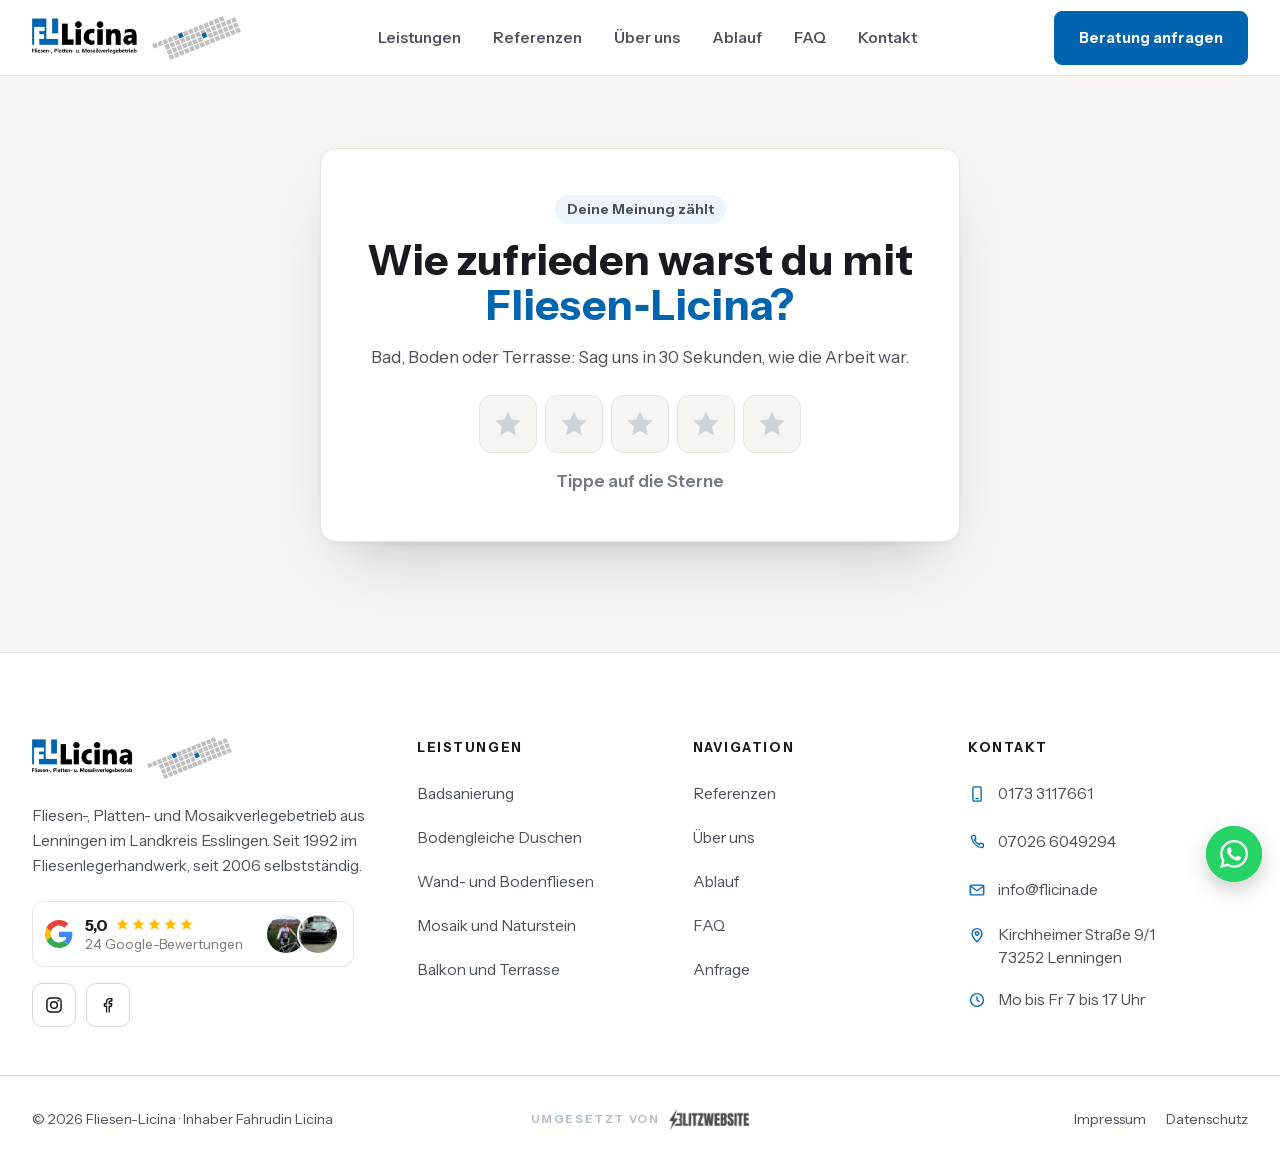
==== commit 67f4979b: "Website-Stand aus blitzwebsite-fliesen-licina f4df796" ====
--- a/bewertung/index.html
+++ b/bewertung/index.html
@@ -22,7 +22,7 @@
   <link rel="icon" type="image/png" sizes="32x32" href="../favicon-32.png?v=2">
   <link rel="icon" type="image/png" sizes="16x16" href="../favicon-16.png?v=2">
   <link rel="apple-touch-icon" href="../apple-touch-icon.png?v=2">
-  <link rel="stylesheet" href="../styles.css?v=1791565518">
+  <link rel="stylesheet" href="../styles.css?v=1792005526">
   <script>document.documentElement.classList.add('js');document.documentElement.style.setProperty('--vh1', innerHeight / 100 + 'px');</script>
 </head>
 <body class="sub-page">
@@ -220,7 +220,7 @@
       <div class="foot__brand">
         <a class="foot__logo" href="../" aria-label="Fliesen-Licina, zur Startseite"><img src="../img/logo-licina.webp" alt="Fliesen-Licina" width="714" height="150" loading="lazy" decoding="async"></a>
         <p>Fliesen-, Platten- und Mosaikverlegebetrieb aus Lenningen im Landkreis Esslingen. Seit 1992 im Fliesenlegerhandwerk, seit 2006&nbsp;selbstständig.</p>
-        <a class="gtrust" href="https://www.google.com/maps/place/Fliesen-Licina/@48.5595738,9.4648677,17z/data=!4m8!3m7!1s0x479991266a2a1b4f:0x8fcee5f7016ab7fa!8m2!3d48.5595738!4d9.4648677!9m1!1b1!16s%2Fg%2F11fxx22wb1" target="_blank" rel="noopener"><svg class="gtrust__g" aria-hidden="true"><use href="#i-google"/></svg><span class="gtrust__txt"><span class="gtrust__top"><b>5,0</b><span class="gtrust__stars" aria-hidden="true"><svg class="ic"><use href="#i-star"/></svg><svg class="ic"><use href="#i-star"/></svg><svg class="ic"><use href="#i-star"/></svg><svg class="ic"><use href="#i-star"/></svg><svg class="ic"><use href="#i-star"/></svg></span></span><span class="gtrust__sub">12 Google-Bewertungen</span></span><span class="gtrust__faces" aria-hidden="true"><img src="../img/google-bewerter-1.webp" alt="" width="96" height="96" loading="lazy" decoding="async"><img src="../img/google-bewerter-3.webp" alt="" width="96" height="96" loading="lazy" decoding="async"></span></a>
+        <a class="gtrust" href="https://www.google.com/maps/place/Fliesen-Licina/@48.5595738,9.4648677,17z/data=!4m8!3m7!1s0x479991266a2a1b4f:0x8fcee5f7016ab7fa!8m2!3d48.5595738!4d9.4648677!9m1!1b1!16s%2Fg%2F11fxx22wb1" target="_blank" rel="noopener"><svg class="gtrust__g" aria-hidden="true"><use href="#i-google"/></svg><span class="gtrust__txt"><span class="gtrust__top"><b>5,0</b><span class="gtrust__stars" aria-hidden="true"><svg class="ic"><use href="#i-star"/></svg><svg class="ic"><use href="#i-star"/></svg><svg class="ic"><use href="#i-star"/></svg><svg class="ic"><use href="#i-star"/></svg><svg class="ic"><use href="#i-star"/></svg></span></span><span class="gtrust__sub">24 Google-Bewertungen</span></span><span class="gtrust__faces" aria-hidden="true"><img src="../img/google-bewerter-1.webp" alt="" width="96" height="96" loading="lazy" decoding="async"><img src="../img/google-bewerter-3.webp" alt="" width="96" height="96" loading="lazy" decoding="async"></span></a>
         <div class="foot__social">
           <a href="https://www.instagram.com/fliesen_licina/" target="_blank" rel="noopener" aria-label="Fliesen-Licina auf Instagram"><svg class="ic"><use href="#i-insta"/></svg></a>
           <a href="https://www.facebook.com/profile.php?id=100066318592800" target="_blank" rel="noopener" aria-label="Fliesen-Licina auf Facebook"><svg class="ic"><use href="#i-fb"/></svg></a>
@@ -266,6 +266,6 @@
 
   <a class="wa" href="https://wa.me/491733117661?text=Hallo%20Fliesen-Licina%2C%20ich%20interessiere%20mich%20f%C3%BCr%20" target="_blank" rel="noopener" aria-label="WhatsApp an Fliesen-Licina"><svg class="ic"><use href="#i-wa"/></svg></a>
 
-  <script src="../app.js?v=1791565518" defer></script>
+  <script src="../app.js?v=1792005526" defer></script>
 </body>
 </html>
--- a/styles.css
+++ b/styles.css
@@ -1130,3 +1130,14 @@
 .owner__tag span { font-size: 14px; color: var(--mute); }
 .owner__tag b::before { content: ''; display: inline-block; width: 8px; height: 8px; margin: 0 8px 2px 0; background: var(--blue); border-radius: 2px; vertical-align: middle; }
 @media (min-width: 960px) { .split--about .owner { width: min(100%, 540px); justify-self: start; } }
+
+/* SEO-Ausbau 16.10.2026: Leistungen im Detail (Sprungziele) und Ortsteile im Einsatzgebiet */
+.ldx { grid-template-columns: minmax(0, 1fr); gap: 16px; margin-top: 40px; }
+.ldx .vb__it { padding: 22px 20px; background: #fff; border: 1px solid var(--line); border-radius: var(--r-lg); box-shadow: var(--shadow); }
+.ldx .vb__ic { background: var(--blue-l); box-shadow: none; }
+.ldx .vb__it .h3 { font-size: 19px; margin-bottom: 8px; }
+.ldx .vb__it p a { color: var(--blue); }
+.ldx__btns { display: flex; flex-wrap: wrap; gap: 10px; margin-top: 18px; }
+@media (max-width: 599px) { .ldx .vb__it { flex-direction: column; gap: 14px; } .ldx__btns .btn { flex: 1 1 auto; } }
+@media (min-width: 960px) { .ldx { grid-template-columns: repeat(2, minmax(0, 1fr)); gap: 24px; } .ldx .vb__it { padding: 30px 28px; } }
+.area3__txt { margin: 14px 0 0; max-width: 62ch; font-size: 16px; line-height: 1.6; color: var(--ink-2); }
